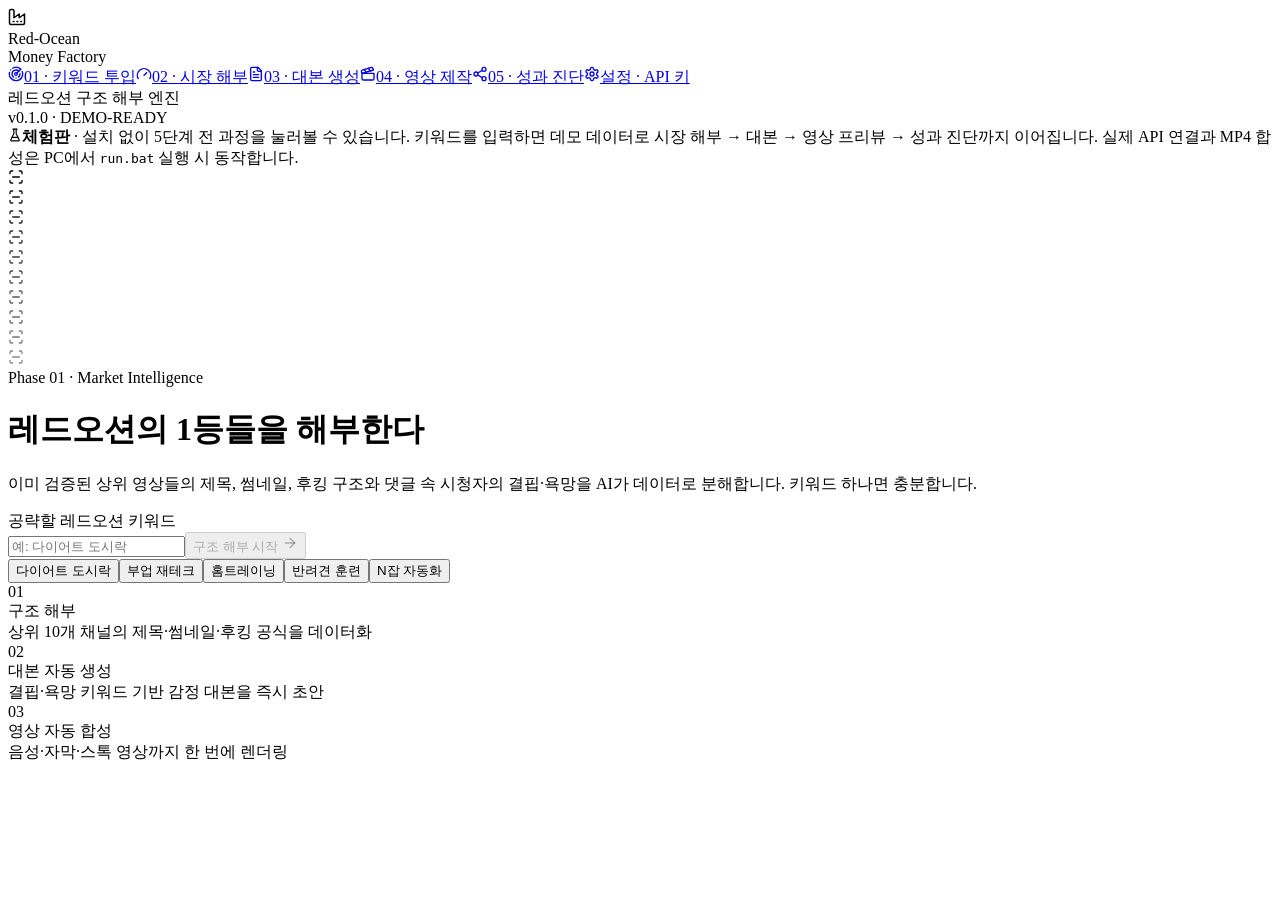
==== index.html @ cc1165c1 "체험판 배포: 백엔드 없이 전 단계 체험 가능한 정적 빌드 (GitHub Pages)" ====
<!DOCTYPE html><html lang="ko"><head><meta charSet="utf-8"/><meta name="viewport" content="width=device-width, initial-scale=1"/><link rel="preload" href="/red-ocean-demo/_next/static/media/36966cca54120369-s.p.woff2" as="font" crossorigin="" type="font/woff2"/><link rel="preload" href="/red-ocean-demo/_next/static/media/bb3ef058b751a6ad-s.p.woff2" as="font" crossorigin="" type="font/woff2"/><link rel="preload" href="/red-ocean-demo/_next/static/media/e4af272ccee01ff0-s.p.woff2" as="font" crossorigin="" type="font/woff2"/><link rel="stylesheet" href="/red-ocean-demo/_next/static/css/822739ebce636572.css" data-precedence="next"/><link rel="preload" as="script" fetchPriority="low" href="/red-ocean-demo/_next/static/chunks/webpack-772e727b4fa811c7.js"/><script src="/red-ocean-demo/_next/static/chunks/fd9d1056-96f110ab7314ffc0.js" async=""></script><script src="/red-ocean-demo/_next/static/chunks/117-06bfaa53e948bb6a.js" async=""></script><script src="/red-ocean-demo/_next/static/chunks/main-app-83daef5cbe635081.js" async=""></script><script src="/red-ocean-demo/_next/static/chunks/829-64581ddefa75a591.js" async=""></script><script src="/red-ocean-demo/_next/static/chunks/app/page-cb9b94da801d2b14.js" async=""></script><script src="/red-ocean-demo/_next/static/chunks/192-40aef8d1e3c91be0.js" async=""></script><script src="/red-ocean-demo/_next/static/chunks/app/layout-f79512a97a930204.js" async=""></script><title>Red-Ocean Money Factory</title><meta name="description" content="레드오션 구조 해부 → AI 숏폼 자동생성 → 멀티플랫폼 배포"/><meta name="next-size-adjust"/><script src="/red-ocean-demo/_next/static/chunks/polyfills-42372ed130431b0a.js" noModule=""></script></head><body class="__variable_2858fb __variable_0617de __variable_e6b967 font-body bg-base-bg text-text-primary antialiased"><div class="flex min-h-screen"><aside class="w-64 shrink-0 border-r border-base-border bg-base-surface flex flex-col h-screen sticky top-0"><div class="px-5 py-6 border-b border-base-border"><div class="flex items-center gap-2"><div class="w-8 h-8 rounded-md bg-money-green/10 flex items-center justify-center border border-money-green/30"><svg xmlns="http://www.w3.org/2000/svg" width="18" height="18" viewBox="0 0 24 24" fill="none" stroke="currentColor" stroke-width="2" stroke-linecap="round" stroke-linejoin="round" class="lucide lucide-factory text-money-green"><path d="M2 20a2 2 0 0 0 2 2h16a2 2 0 0 0 2-2V8l-7 5V8l-7 5V4a2 2 0 0 0-2-2H4a2 2 0 0 0-2 2Z"></path><path d="M17 18h1"></path><path d="M12 18h1"></path><path d="M7 18h1"></path></svg></div><div><div class="font-display font-semibold text-sm leading-tight text-text-primary">Red-Ocean</div><div class="font-display font-semibold text-sm leading-tight text-money-green">Money Factory</div></div></div></div><nav class="flex-1 px-3 py-4 space-y-1"><a class="flex items-center gap-3 px-3 py-2.5 rounded-lg text-sm font-body transition-colors bg-money-green/10 text-money-green border border-money-green/30" href="/red-ocean-demo/"><svg xmlns="http://www.w3.org/2000/svg" width="16" height="16" viewBox="0 0 24 24" fill="none" stroke="currentColor" stroke-width="2" stroke-linecap="round" stroke-linejoin="round" class="lucide lucide-radar"><path d="M19.07 4.93A10 10 0 0 0 6.99 3.34"></path><path d="M4 6h.01"></path><path d="M2.29 9.62A10 10 0 1 0 21.31 8.35"></path><path d="M16.24 7.76A6 6 0 1 0 8.23 16.67"></path><path d="M12 18h.01"></path><path d="M17.99 11.66A6 6 0 0 1 15.77 16.67"></path><circle cx="12" cy="12" r="2"></circle><path d="m13.41 10.59 5.66-5.66"></path></svg>01 · 키워드 투입</a><a class="flex items-center gap-3 px-3 py-2.5 rounded-lg text-sm font-body transition-colors text-text-muted hover:text-text-primary hover:bg-base-surface2 border border-transparent" href="/red-ocean-demo/analysis/"><svg xmlns="http://www.w3.org/2000/svg" width="16" height="16" viewBox="0 0 24 24" fill="none" stroke="currentColor" stroke-width="2" stroke-linecap="round" stroke-linejoin="round" class="lucide lucide-gauge"><path d="m12 14 4-4"></path><path d="M3.34 19a10 10 0 1 1 17.32 0"></path></svg>02 · 시장 해부</a><a class="flex items-center gap-3 px-3 py-2.5 rounded-lg text-sm font-body transition-colors text-text-muted hover:text-text-primary hover:bg-base-surface2 border border-transparent" href="/red-ocean-demo/draft/"><svg xmlns="http://www.w3.org/2000/svg" width="16" height="16" viewBox="0 0 24 24" fill="none" stroke="currentColor" stroke-width="2" stroke-linecap="round" stroke-linejoin="round" class="lucide lucide-file-text"><path d="M15 2H6a2 2 0 0 0-2 2v16a2 2 0 0 0 2 2h12a2 2 0 0 0 2-2V7Z"></path><path d="M14 2v4a2 2 0 0 0 2 2h4"></path><path d="M10 9H8"></path><path d="M16 13H8"></path><path d="M16 17H8"></path></svg>03 · 대본 생성</a><a class="flex items-center gap-3 px-3 py-2.5 rounded-lg text-sm font-body transition-colors text-text-muted hover:text-text-primary hover:bg-base-surface2 border border-transparent" href="/red-ocean-demo/production/"><svg xmlns="http://www.w3.org/2000/svg" width="16" height="16" viewBox="0 0 24 24" fill="none" stroke="currentColor" stroke-width="2" stroke-linecap="round" stroke-linejoin="round" class="lucide lucide-clapperboard"><path d="M20.2 6 3 11l-.9-2.4c-.3-1.1.3-2.2 1.3-2.5l13.5-4c1.1-.3 2.2.3 2.5 1.3Z"></path><path d="m6.2 5.3 3.1 3.9"></path><path d="m12.4 3.4 3.1 4"></path><path d="M3 11h18v8a2 2 0 0 1-2 2H5a2 2 0 0 1-2-2Z"></path></svg>04 · 영상 제작</a><a class="flex items-center gap-3 px-3 py-2.5 rounded-lg text-sm font-body transition-colors text-text-muted hover:text-text-primary hover:bg-base-surface2 border border-transparent" href="/red-ocean-demo/dashboard/"><svg xmlns="http://www.w3.org/2000/svg" width="16" height="16" viewBox="0 0 24 24" fill="none" stroke="currentColor" stroke-width="2" stroke-linecap="round" stroke-linejoin="round" class="lucide lucide-share2"><circle cx="18" cy="5" r="3"></circle><circle cx="6" cy="12" r="3"></circle><circle cx="18" cy="19" r="3"></circle><line x1="8.59" x2="15.42" y1="13.51" y2="17.49"></line><line x1="15.41" x2="8.59" y1="6.51" y2="10.49"></line></svg>05 · 성과 진단</a><a class="flex items-center gap-3 px-3 py-2.5 rounded-lg text-sm font-body transition-colors text-text-muted hover:text-text-primary hover:bg-base-surface2 border border-transparent" href="/red-ocean-demo/settings/"><svg xmlns="http://www.w3.org/2000/svg" width="16" height="16" viewBox="0 0 24 24" fill="none" stroke="currentColor" stroke-width="2" stroke-linecap="round" stroke-linejoin="round" class="lucide lucide-settings"><path d="M12.22 2h-.44a2 2 0 0 0-2 2v.18a2 2 0 0 1-1 1.73l-.43.25a2 2 0 0 1-2 0l-.15-.08a2 2 0 0 0-2.73.73l-.22.38a2 2 0 0 0 .73 2.73l.15.1a2 2 0 0 1 1 1.72v.51a2 2 0 0 1-1 1.74l-.15.09a2 2 0 0 0-.73 2.73l.22.38a2 2 0 0 0 2.73.73l.15-.08a2 2 0 0 1 2 0l.43.25a2 2 0 0 1 1 1.73V20a2 2 0 0 0 2 2h.44a2 2 0 0 0 2-2v-.18a2 2 0 0 1 1-1.73l.43-.25a2 2 0 0 1 2 0l.15.08a2 2 0 0 0 2.73-.73l.22-.39a2 2 0 0 0-.73-2.73l-.15-.08a2 2 0 0 1-1-1.74v-.5a2 2 0 0 1 1-1.74l.15-.09a2 2 0 0 0 .73-2.73l-.22-.38a2 2 0 0 0-2.73-.73l-.15.08a2 2 0 0 1-2 0l-.43-.25a2 2 0 0 1-1-1.73V4a2 2 0 0 0-2-2z"></path><circle cx="12" cy="12" r="3"></circle></svg>설정 · API 키</a></nav><div class="px-5 py-4 border-t border-base-border"><div class="text-[11px] font-mono text-text-faint leading-relaxed">레드오션 구조 해부 엔진<br/>v0.1.0 · DEMO-READY</div></div></aside><main class="flex-1 px-6 py-8 md:px-10 md:py-10 max-w-6xl"><div class="max-w-3xl"><div class="mb-6 flex items-start gap-2 rounded-lg border border-money-gold/30 bg-money-gold/5 px-4 py-3 text-xs leading-relaxed text-text-muted"><svg xmlns="http://www.w3.org/2000/svg" width="14" height="14" viewBox="0 0 24 24" fill="none" stroke="currentColor" stroke-width="2" stroke-linecap="round" stroke-linejoin="round" class="lucide lucide-flask-conical mt-0.5 shrink-0 text-money-gold"><path d="M10 2v7.527a2 2 0 0 1-.211.896L4.72 20.55a1 1 0 0 0 .9 1.45h12.76a1 1 0 0 0 .9-1.45l-5.069-10.127A2 2 0 0 1 14 9.527V2"></path><path d="M8.5 2h7"></path><path d="M7 16h10"></path></svg><span><b class="text-money-gold">체험판</b> · 설치 없이 5단계 전 과정을 눌러볼 수 있습니다. 키워드를 입력하면 데모 데이터로 시장 해부 → 대본 → 영상 프리뷰 → 성과 진단까지 이어집니다. 실제 API 연결과 MP4 합성은 PC에서 <code class="font-mono text-money-green">run.bat</code> 실행 시 동작합니다.</span></div><div class="relative overflow-hidden rounded-2xl border border-base-border bg-base-surface mb-10"><div class="absolute inset-0 scan-overlay pointer-events-none"></div><div class="relative grid grid-cols-5 gap-px bg-base-border"><div class="aspect-[9/16] bg-base-surface2 flex items-center justify-center" style="opacity:1"><svg xmlns="http://www.w3.org/2000/svg" width="16" height="16" viewBox="0 0 24 24" fill="none" stroke="currentColor" stroke-width="2" stroke-linecap="round" stroke-linejoin="round" class="lucide lucide-scan-line text-money-green/40"><path d="M3 7V5a2 2 0 0 1 2-2h2"></path><path d="M17 3h2a2 2 0 0 1 2 2v2"></path><path d="M21 17v2a2 2 0 0 1-2 2h-2"></path><path d="M7 21H5a2 2 0 0 1-2-2v-2"></path><path d="M7 12h10"></path></svg></div><div class="aspect-[9/16] bg-base-surface2 flex items-center justify-center" style="opacity:0.94"><svg xmlns="http://www.w3.org/2000/svg" width="16" height="16" viewBox="0 0 24 24" fill="none" stroke="currentColor" stroke-width="2" stroke-linecap="round" stroke-linejoin="round" class="lucide lucide-scan-line text-money-green/40"><path d="M3 7V5a2 2 0 0 1 2-2h2"></path><path d="M17 3h2a2 2 0 0 1 2 2v2"></path><path d="M21 17v2a2 2 0 0 1-2 2h-2"></path><path d="M7 21H5a2 2 0 0 1-2-2v-2"></path><path d="M7 12h10"></path></svg></div><div class="aspect-[9/16] bg-base-surface2 flex items-center justify-center" style="opacity:0.88"><svg xmlns="http://www.w3.org/2000/svg" width="16" height="16" viewBox="0 0 24 24" fill="none" stroke="currentColor" stroke-width="2" stroke-linecap="round" stroke-linejoin="round" class="lucide lucide-scan-line text-money-green/40"><path d="M3 7V5a2 2 0 0 1 2-2h2"></path><path d="M17 3h2a2 2 0 0 1 2 2v2"></path><path d="M21 17v2a2 2 0 0 1-2 2h-2"></path><path d="M7 21H5a2 2 0 0 1-2-2v-2"></path><path d="M7 12h10"></path></svg></div><div class="aspect-[9/16] bg-base-surface2 flex items-center justify-center" style="opacity:0.8200000000000001"><svg xmlns="http://www.w3.org/2000/svg" width="16" height="16" viewBox="0 0 24 24" fill="none" stroke="currentColor" stroke-width="2" stroke-linecap="round" stroke-linejoin="round" class="lucide lucide-scan-line text-money-green/40"><path d="M3 7V5a2 2 0 0 1 2-2h2"></path><path d="M17 3h2a2 2 0 0 1 2 2v2"></path><path d="M21 17v2a2 2 0 0 1-2 2h-2"></path><path d="M7 21H5a2 2 0 0 1-2-2v-2"></path><path d="M7 12h10"></path></svg></div><div class="aspect-[9/16] bg-base-surface2 flex items-center justify-center" style="opacity:0.76"><svg xmlns="http://www.w3.org/2000/svg" width="16" height="16" viewBox="0 0 24 24" fill="none" stroke="currentColor" stroke-width="2" stroke-linecap="round" stroke-linejoin="round" class="lucide lucide-scan-line text-money-green/40"><path d="M3 7V5a2 2 0 0 1 2-2h2"></path><path d="M17 3h2a2 2 0 0 1 2 2v2"></path><path d="M21 17v2a2 2 0 0 1-2 2h-2"></path><path d="M7 21H5a2 2 0 0 1-2-2v-2"></path><path d="M7 12h10"></path></svg></div><div class="aspect-[9/16] bg-base-surface2 flex items-center justify-center" style="opacity:0.7"><svg xmlns="http://www.w3.org/2000/svg" width="16" height="16" viewBox="0 0 24 24" fill="none" stroke="currentColor" stroke-width="2" stroke-linecap="round" stroke-linejoin="round" class="lucide lucide-scan-line text-money-green/40"><path d="M3 7V5a2 2 0 0 1 2-2h2"></path><path d="M17 3h2a2 2 0 0 1 2 2v2"></path><path d="M21 17v2a2 2 0 0 1-2 2h-2"></path><path d="M7 21H5a2 2 0 0 1-2-2v-2"></path><path d="M7 12h10"></path></svg></div><div class="aspect-[9/16] bg-base-surface2 flex items-center justify-center" style="opacity:0.64"><svg xmlns="http://www.w3.org/2000/svg" width="16" height="16" viewBox="0 0 24 24" fill="none" stroke="currentColor" stroke-width="2" stroke-linecap="round" stroke-linejoin="round" class="lucide lucide-scan-line text-money-green/40"><path d="M3 7V5a2 2 0 0 1 2-2h2"></path><path d="M17 3h2a2 2 0 0 1 2 2v2"></path><path d="M21 17v2a2 2 0 0 1-2 2h-2"></path><path d="M7 21H5a2 2 0 0 1-2-2v-2"></path><path d="M7 12h10"></path></svg></div><div class="aspect-[9/16] bg-base-surface2 flex items-center justify-center" style="opacity:0.5800000000000001"><svg xmlns="http://www.w3.org/2000/svg" width="16" height="16" viewBox="0 0 24 24" fill="none" stroke="currentColor" stroke-width="2" stroke-linecap="round" stroke-linejoin="round" class="lucide lucide-scan-line text-money-green/40"><path d="M3 7V5a2 2 0 0 1 2-2h2"></path><path d="M17 3h2a2 2 0 0 1 2 2v2"></path><path d="M21 17v2a2 2 0 0 1-2 2h-2"></path><path d="M7 21H5a2 2 0 0 1-2-2v-2"></path><path d="M7 12h10"></path></svg></div><div class="aspect-[9/16] bg-base-surface2 flex items-center justify-center" style="opacity:0.52"><svg xmlns="http://www.w3.org/2000/svg" width="16" height="16" viewBox="0 0 24 24" fill="none" stroke="currentColor" stroke-width="2" stroke-linecap="round" stroke-linejoin="round" class="lucide lucide-scan-line text-money-green/40"><path d="M3 7V5a2 2 0 0 1 2-2h2"></path><path d="M17 3h2a2 2 0 0 1 2 2v2"></path><path d="M21 17v2a2 2 0 0 1-2 2h-2"></path><path d="M7 21H5a2 2 0 0 1-2-2v-2"></path><path d="M7 12h10"></path></svg></div><div class="aspect-[9/16] bg-base-surface2 flex items-center justify-center" style="opacity:0.45999999999999996"><svg xmlns="http://www.w3.org/2000/svg" width="16" height="16" viewBox="0 0 24 24" fill="none" stroke="currentColor" stroke-width="2" stroke-linecap="round" stroke-linejoin="round" class="lucide lucide-scan-line text-money-green/40"><path d="M3 7V5a2 2 0 0 1 2-2h2"></path><path d="M17 3h2a2 2 0 0 1 2 2v2"></path><path d="M21 17v2a2 2 0 0 1-2 2h-2"></path><path d="M7 21H5a2 2 0 0 1-2-2v-2"></path><path d="M7 12h10"></path></svg></div></div><div class="relative px-6 py-5 border-t border-base-border"><div class="text-[11px] font-mono uppercase tracking-widest text-money-green/80">Phase 01 · Market Intelligence</div><h1 class="font-display text-2xl md:text-3xl font-semibold mt-1">레드오션의 1등들을 해부한다</h1><p class="mt-2 text-sm text-text-muted max-w-xl">이미 검증된 상위 영상들의 제목, 썸네일, 후킹 구조와 댓글 속 시청자의 결핍·욕망을 AI가 데이터로 분해합니다. 키워드 하나면 충분합니다.</p></div></div><form class="space-y-4"><label class="block text-sm font-medium text-text-primary">공략할 레드오션 키워드</label><div class="flex gap-3"><input placeholder="예: 다이어트 도시락" class="flex-1 rounded-lg border border-base-border bg-base-surface2 px-4 py-3 text-sm text-text-primary placeholder:text-text-faint outline-none focus:border-money-green/50 focus:ring-2 focus:ring-money-green/20" value=""/><button type="submit" disabled="" class="inline-flex items-center justify-center gap-2 rounded-lg bg-money-green px-5 py-2.5 text-sm font-semibold text-base-bg transition hover:shadow-glow disabled:cursor-not-allowed disabled:opacity-40">구조 해부 시작 <svg xmlns="http://www.w3.org/2000/svg" width="16" height="16" viewBox="0 0 24 24" fill="none" stroke="currentColor" stroke-width="2" stroke-linecap="round" stroke-linejoin="round" class="lucide lucide-arrow-right"><path d="M5 12h14"></path><path d="m12 5 7 7-7 7"></path></svg></button></div><div class="flex flex-wrap gap-2 pt-1"><button type="button" class="rounded-full border border-base-border bg-base-surface2 px-3 py-1.5 text-xs text-text-muted hover:text-money-green hover:border-money-green/40 transition">다이어트 도시락</button><button type="button" class="rounded-full border border-base-border bg-base-surface2 px-3 py-1.5 text-xs text-text-muted hover:text-money-green hover:border-money-green/40 transition">부업 재테크</button><button type="button" class="rounded-full border border-base-border bg-base-surface2 px-3 py-1.5 text-xs text-text-muted hover:text-money-green hover:border-money-green/40 transition">홈트레이닝</button><button type="button" class="rounded-full border border-base-border bg-base-surface2 px-3 py-1.5 text-xs text-text-muted hover:text-money-green hover:border-money-green/40 transition">반려견 훈련</button><button type="button" class="rounded-full border border-base-border bg-base-surface2 px-3 py-1.5 text-xs text-text-muted hover:text-money-green hover:border-money-green/40 transition">N잡 자동화</button></div></form><div class="mt-10 grid grid-cols-1 sm:grid-cols-3 gap-4 text-sm"><div class="rounded-xl border border-base-border bg-base-surface p-4"><div class="font-mono text-money-green text-xs mb-1">01</div><div class="font-display font-semibold text-text-primary">구조 해부</div><div class="text-text-muted text-xs mt-1 leading-relaxed">상위 10개 채널의 제목·썸네일·후킹 공식을 데이터화</div></div><div class="rounded-xl border border-base-border bg-base-surface p-4"><div class="font-mono text-money-green text-xs mb-1">02</div><div class="font-display font-semibold text-text-primary">대본 자동 생성</div><div class="text-text-muted text-xs mt-1 leading-relaxed">결핍·욕망 키워드 기반 감정 대본을 즉시 초안</div></div><div class="rounded-xl border border-base-border bg-base-surface p-4"><div class="font-mono text-money-green text-xs mb-1">03</div><div class="font-display font-semibold text-text-primary">영상 자동 합성</div><div class="text-text-muted text-xs mt-1 leading-relaxed">음성·자막·스톡 영상까지 한 번에 렌더링</div></div></div></div></main></div><script src="/red-ocean-demo/_next/static/chunks/webpack-772e727b4fa811c7.js" async=""></script><script>(self.__next_f=self.__next_f||[]).push([0]);self.__next_f.push([2,null])</script><script>self.__next_f.push([1,"1:HL[\"/red-ocean-demo/_next/static/media/36966cca54120369-s.p.woff2\",\"font\",{\"crossOrigin\":\"\",\"type\":\"font/woff2\"}]\n2:HL[\"/red-ocean-demo/_next/static/media/bb3ef058b751a6ad-s.p.woff2\",\"font\",{\"crossOrigin\":\"\",\"type\":\"font/woff2\"}]\n3:HL[\"/red-ocean-demo/_next/static/media/e4af272ccee01ff0-s.p.woff2\",\"font\",{\"crossOrigin\":\"\",\"type\":\"font/woff2\"}]\n4:HL[\"/red-ocean-demo/_next/static/css/822739ebce636572.css\",\"style\"]\n"])</script><script>self.__next_f.push([1,"5:I[12846,[],\"\"]\n7:I[19107,[],\"ClientPageRoot\"]\n8:I[55363,[\"829\",\"static/chunks/829-64581ddefa75a591.js\",\"931\",\"static/chunks/app/page-cb9b94da801d2b14.js\"],\"default\",1]\n9:I[19835,[\"192\",\"static/chunks/192-40aef8d1e3c91be0.js\",\"185\",\"static/chunks/app/layout-f79512a97a930204.js\"],\"PipelineProvider\"]\na:I[63119,[\"192\",\"static/chunks/192-40aef8d1e3c91be0.js\",\"185\",\"static/chunks/app/layout-f79512a97a930204.js\"],\"default\"]\nb:I[4707,[],\"\"]\nc:I[36423,[],\"\"]\ne:I[61060,[],\"\"]\nf:[]\n"])</script><script>self.__next_f.push([1,"0:[\"$\",\"$L5\",null,{\"buildId\":\"LW2n1IYeT9VEsubhAH6fk\",\"assetPrefix\":\"/red-ocean-demo\",\"urlParts\":[\"\",\"\"],\"initialTree\":[\"\",{\"children\":[\"__PAGE__\",{}]},\"$undefined\",\"$undefined\",true],\"initialSeedData\":[\"\",{\"children\":[\"__PAGE__\",{},[[\"$L6\",[\"$\",\"$L7\",null,{\"props\":{\"params\":{},\"searchParams\":{}},\"Component\":\"$8\"}],null],null],null]},[[[[\"$\",\"link\",\"0\",{\"rel\":\"stylesheet\",\"href\":\"/red-ocean-demo/_next/static/css/822739ebce636572.css\",\"precedence\":\"next\",\"crossOrigin\":\"$undefined\"}]],[\"$\",\"html\",null,{\"lang\":\"ko\",\"children\":[\"$\",\"body\",null,{\"className\":\"__variable_2858fb __variable_0617de __variable_e6b967 font-body bg-base-bg text-text-primary antialiased\",\"children\":[\"$\",\"$L9\",null,{\"children\":[\"$\",\"div\",null,{\"className\":\"flex min-h-screen\",\"children\":[[\"$\",\"$La\",null,{}],[\"$\",\"main\",null,{\"className\":\"flex-1 px-6 py-8 md:px-10 md:py-10 max-w-6xl\",\"children\":[\"$\",\"$Lb\",null,{\"parallelRouterKey\":\"children\",\"segmentPath\":[\"children\"],\"error\":\"$undefined\",\"errorStyles\":\"$undefined\",\"errorScripts\":\"$undefined\",\"template\":[\"$\",\"$Lc\",null,{}],\"templateStyles\":\"$undefined\",\"templateScripts\":\"$undefined\",\"notFound\":[[\"$\",\"title\",null,{\"children\":\"404: This page could not be found.\"}],[\"$\",\"div\",null,{\"style\":{\"fontFamily\":\"system-ui,\\\"Segoe UI\\\",Roboto,Helvetica,Arial,sans-serif,\\\"Apple Color Emoji\\\",\\\"Segoe UI Emoji\\\"\",\"height\":\"100vh\",\"textAlign\":\"center\",\"display\":\"flex\",\"flexDirection\":\"column\",\"alignItems\":\"center\",\"justifyContent\":\"center\"},\"children\":[\"$\",\"div\",null,{\"children\":[[\"$\",\"style\",null,{\"dangerouslySetInnerHTML\":{\"__html\":\"body{color:#000;background:#fff;margin:0}.next-error-h1{border-right:1px solid rgba(0,0,0,.3)}@media (prefers-color-scheme:dark){body{color:#fff;background:#000}.next-error-h1{border-right:1px solid rgba(255,255,255,.3)}}\"}}],[\"$\",\"h1\",null,{\"className\":\"next-error-h1\",\"style\":{\"display\":\"inline-block\",\"margin\":\"0 20px 0 0\",\"padding\":\"0 23px 0 0\",\"fontSize\":24,\"fontWeight\":500,\"verticalAlign\":\"top\",\"lineHeight\":\"49px\"},\"children\":\"404\"}],[\"$\",\"div\",null,{\"style\":{\"display\":\"inline-block\"},\"children\":[\"$\",\"h2\",null,{\"style\":{\"fontSize\":14,\"fontWeight\":400,\"lineHeight\":\"49px\",\"margin\":0},\"children\":\"This page could not be found.\"}]}]]}]}]],\"notFoundStyles\":[]}]}]]}]}]}]}]],null],null],\"couldBeIntercepted\":false,\"initialHead\":[null,\"$Ld\"],\"globalErrorComponent\":\"$e\",\"missingSlots\":\"$Wf\"}]\n"])</script><script>self.__next_f.push([1,"d:[[\"$\",\"meta\",\"0\",{\"name\":\"viewport\",\"content\":\"width=device-width, initial-scale=1\"}],[\"$\",\"meta\",\"1\",{\"charSet\":\"utf-8\"}],[\"$\",\"title\",\"2\",{\"children\":\"Red-Ocean Money Factory\"}],[\"$\",\"meta\",\"3\",{\"name\":\"description\",\"content\":\"레드오션 구조 해부 → AI 숏폼 자동생성 → 멀티플랫폼 배포\"}],[\"$\",\"meta\",\"4\",{\"name\":\"next-size-adjust\"}]]\n6:null\n"])</script></body></html>
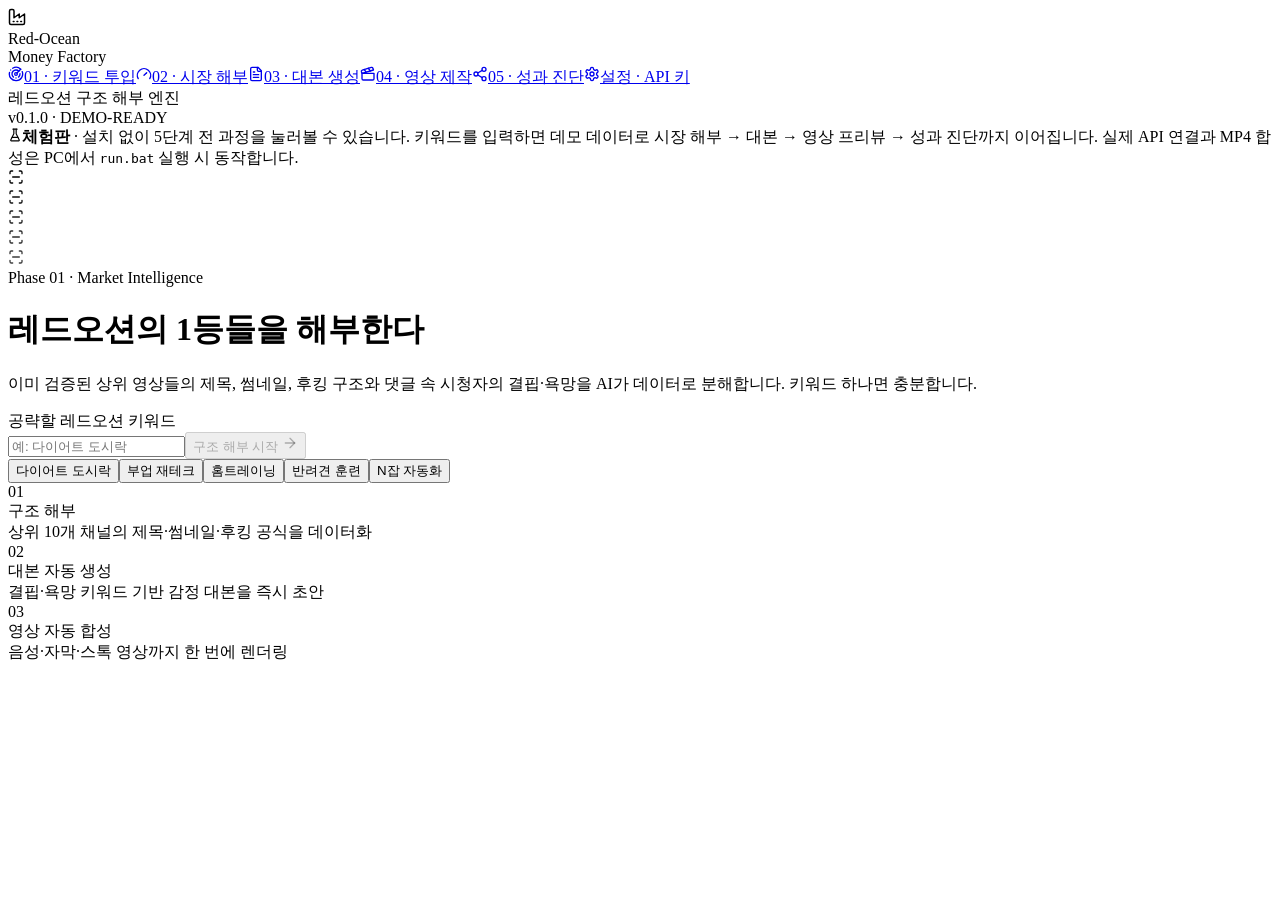
==== commit 86bafda7: "체험판 v1.4: 첫 화면 히어로 그리드 축소 (키워드 입력이 첫 화면에 보이도록)" ====
--- a/index.html
+++ b/index.html
@@ -1 +1 @@
-<!DOCTYPE html><html lang="ko"><head><meta charSet="utf-8"/><meta name="viewport" content="width=device-width, initial-scale=1"/><link rel="preload" href="/red-ocean-demo/_next/static/media/36966cca54120369-s.p.woff2" as="font" crossorigin="" type="font/woff2"/><link rel="preload" href="/red-ocean-demo/_next/static/media/bb3ef058b751a6ad-s.p.woff2" as="font" crossorigin="" type="font/woff2"/><link rel="preload" href="/red-ocean-demo/_next/static/media/e4af272ccee01ff0-s.p.woff2" as="font" crossorigin="" type="font/woff2"/><link rel="stylesheet" href="/red-ocean-demo/_next/static/css/822739ebce636572.css" data-precedence="next"/><link rel="preload" as="script" fetchPriority="low" href="/red-ocean-demo/_next/static/chunks/webpack-772e727b4fa811c7.js"/><script src="/red-ocean-demo/_next/static/chunks/fd9d1056-96f110ab7314ffc0.js" async=""></script><script src="/red-ocean-demo/_next/static/chunks/117-06bfaa53e948bb6a.js" async=""></script><script src="/red-ocean-demo/_next/static/chunks/main-app-83daef5cbe635081.js" async=""></script><script src="/red-ocean-demo/_next/static/chunks/829-64581ddefa75a591.js" async=""></script><script src="/red-ocean-demo/_next/static/chunks/app/page-cb9b94da801d2b14.js" async=""></script><script src="/red-ocean-demo/_next/static/chunks/192-40aef8d1e3c91be0.js" async=""></script><script src="/red-ocean-demo/_next/static/chunks/app/layout-f79512a97a930204.js" async=""></script><title>Red-Ocean Money Factory</title><meta name="description" content="레드오션 구조 해부 → AI 숏폼 자동생성 → 멀티플랫폼 배포"/><meta name="next-size-adjust"/><script src="/red-ocean-demo/_next/static/chunks/polyfills-42372ed130431b0a.js" noModule=""></script></head><body class="__variable_2858fb __variable_0617de __variable_e6b967 font-body bg-base-bg text-text-primary antialiased"><div class="flex min-h-screen"><aside class="w-64 shrink-0 border-r border-base-border bg-base-surface flex flex-col h-screen sticky top-0"><div class="px-5 py-6 border-b border-base-border"><div class="flex items-center gap-2"><div class="w-8 h-8 rounded-md bg-money-green/10 flex items-center justify-center border border-money-green/30"><svg xmlns="http://www.w3.org/2000/svg" width="18" height="18" viewBox="0 0 24 24" fill="none" stroke="currentColor" stroke-width="2" stroke-linecap="round" stroke-linejoin="round" class="lucide lucide-factory text-money-green"><path d="M2 20a2 2 0 0 0 2 2h16a2 2 0 0 0 2-2V8l-7 5V8l-7 5V4a2 2 0 0 0-2-2H4a2 2 0 0 0-2 2Z"></path><path d="M17 18h1"></path><path d="M12 18h1"></path><path d="M7 18h1"></path></svg></div><div><div class="font-display font-semibold text-sm leading-tight text-text-primary">Red-Ocean</div><div class="font-display font-semibold text-sm leading-tight text-money-green">Money Factory</div></div></div></div><nav class="flex-1 px-3 py-4 space-y-1"><a class="flex items-center gap-3 px-3 py-2.5 rounded-lg text-sm font-body transition-colors bg-money-green/10 text-money-green border border-money-green/30" href="/red-ocean-demo/"><svg xmlns="http://www.w3.org/2000/svg" width="16" height="16" viewBox="0 0 24 24" fill="none" stroke="currentColor" stroke-width="2" stroke-linecap="round" stroke-linejoin="round" class="lucide lucide-radar"><path d="M19.07 4.93A10 10 0 0 0 6.99 3.34"></path><path d="M4 6h.01"></path><path d="M2.29 9.62A10 10 0 1 0 21.31 8.35"></path><path d="M16.24 7.76A6 6 0 1 0 8.23 16.67"></path><path d="M12 18h.01"></path><path d="M17.99 11.66A6 6 0 0 1 15.77 16.67"></path><circle cx="12" cy="12" r="2"></circle><path d="m13.41 10.59 5.66-5.66"></path></svg>01 · 키워드 투입</a><a class="flex items-center gap-3 px-3 py-2.5 rounded-lg text-sm font-body transition-colors text-text-muted hover:text-text-primary hover:bg-base-surface2 border border-transparent" href="/red-ocean-demo/analysis/"><svg xmlns="http://www.w3.org/2000/svg" width="16" height="16" viewBox="0 0 24 24" fill="none" stroke="currentColor" stroke-width="2" stroke-linecap="round" stroke-linejoin="round" class="lucide lucide-gauge"><path d="m12 14 4-4"></path><path d="M3.34 19a10 10 0 1 1 17.32 0"></path></svg>02 · 시장 해부</a><a class="flex items-center gap-3 px-3 py-2.5 rounded-lg text-sm font-body transition-colors text-text-muted hover:text-text-primary hover:bg-base-surface2 border border-transparent" href="/red-ocean-demo/draft/"><svg xmlns="http://www.w3.org/2000/svg" width="16" height="16" viewBox="0 0 24 24" fill="none" stroke="currentColor" stroke-width="2" stroke-linecap="round" stroke-linejoin="round" class="lucide lucide-file-text"><path d="M15 2H6a2 2 0 0 0-2 2v16a2 2 0 0 0 2 2h12a2 2 0 0 0 2-2V7Z"></path><path d="M14 2v4a2 2 0 0 0 2 2h4"></path><path d="M10 9H8"></path><path d="M16 13H8"></path><path d="M16 17H8"></path></svg>03 · 대본 생성</a><a class="flex items-center gap-3 px-3 py-2.5 rounded-lg text-sm font-body transition-colors text-text-muted hover:text-text-primary hover:bg-base-surface2 border border-transparent" href="/red-ocean-demo/production/"><svg xmlns="http://www.w3.org/2000/svg" width="16" height="16" viewBox="0 0 24 24" fill="none" stroke="currentColor" stroke-width="2" stroke-linecap="round" stroke-linejoin="round" class="lucide lucide-clapperboard"><path d="M20.2 6 3 11l-.9-2.4c-.3-1.1.3-2.2 1.3-2.5l13.5-4c1.1-.3 2.2.3 2.5 1.3Z"></path><path d="m6.2 5.3 3.1 3.9"></path><path d="m12.4 3.4 3.1 4"></path><path d="M3 11h18v8a2 2 0 0 1-2 2H5a2 2 0 0 1-2-2Z"></path></svg>04 · 영상 제작</a><a class="flex items-center gap-3 px-3 py-2.5 rounded-lg text-sm font-body transition-colors text-text-muted hover:text-text-primary hover:bg-base-surface2 border border-transparent" href="/red-ocean-demo/dashboard/"><svg xmlns="http://www.w3.org/2000/svg" width="16" height="16" viewBox="0 0 24 24" fill="none" stroke="currentColor" stroke-width="2" stroke-linecap="round" stroke-linejoin="round" class="lucide lucide-share2"><circle cx="18" cy="5" r="3"></circle><circle cx="6" cy="12" r="3"></circle><circle cx="18" cy="19" r="3"></circle><line x1="8.59" x2="15.42" y1="13.51" y2="17.49"></line><line x1="15.41" x2="8.59" y1="6.51" y2="10.49"></line></svg>05 · 성과 진단</a><a class="flex items-center gap-3 px-3 py-2.5 rounded-lg text-sm font-body transition-colors text-text-muted hover:text-text-primary hover:bg-base-surface2 border border-transparent" href="/red-ocean-demo/settings/"><svg xmlns="http://www.w3.org/2000/svg" width="16" height="16" viewBox="0 0 24 24" fill="none" stroke="currentColor" stroke-width="2" stroke-linecap="round" stroke-linejoin="round" class="lucide lucide-settings"><path d="M12.22 2h-.44a2 2 0 0 0-2 2v.18a2 2 0 0 1-1 1.73l-.43.25a2 2 0 0 1-2 0l-.15-.08a2 2 0 0 0-2.73.73l-.22.38a2 2 0 0 0 .73 2.73l.15.1a2 2 0 0 1 1 1.72v.51a2 2 0 0 1-1 1.74l-.15.09a2 2 0 0 0-.73 2.73l.22.38a2 2 0 0 0 2.73.73l.15-.08a2 2 0 0 1 2 0l.43.25a2 2 0 0 1 1 1.73V20a2 2 0 0 0 2 2h.44a2 2 0 0 0 2-2v-.18a2 2 0 0 1 1-1.73l.43-.25a2 2 0 0 1 2 0l.15.08a2 2 0 0 0 2.73-.73l.22-.39a2 2 0 0 0-.73-2.73l-.15-.08a2 2 0 0 1-1-1.74v-.5a2 2 0 0 1 1-1.74l.15-.09a2 2 0 0 0 .73-2.73l-.22-.38a2 2 0 0 0-2.73-.73l-.15.08a2 2 0 0 1-2 0l-.43-.25a2 2 0 0 1-1-1.73V4a2 2 0 0 0-2-2z"></path><circle cx="12" cy="12" r="3"></circle></svg>설정 · API 키</a></nav><div class="px-5 py-4 border-t border-base-border"><div class="text-[11px] font-mono text-text-faint leading-relaxed">레드오션 구조 해부 엔진<br/>v0.1.0 · DEMO-READY</div></div></aside><main class="flex-1 px-6 py-8 md:px-10 md:py-10 max-w-6xl"><div class="max-w-3xl"><div class="mb-6 flex items-start gap-2 rounded-lg border border-money-gold/30 bg-money-gold/5 px-4 py-3 text-xs leading-relaxed text-text-muted"><svg xmlns="http://www.w3.org/2000/svg" width="14" height="14" viewBox="0 0 24 24" fill="none" stroke="currentColor" stroke-width="2" stroke-linecap="round" stroke-linejoin="round" class="lucide lucide-flask-conical mt-0.5 shrink-0 text-money-gold"><path d="M10 2v7.527a2 2 0 0 1-.211.896L4.72 20.55a1 1 0 0 0 .9 1.45h12.76a1 1 0 0 0 .9-1.45l-5.069-10.127A2 2 0 0 1 14 9.527V2"></path><path d="M8.5 2h7"></path><path d="M7 16h10"></path></svg><span><b class="text-money-gold">체험판</b> · 설치 없이 5단계 전 과정을 눌러볼 수 있습니다. 키워드를 입력하면 데모 데이터로 시장 해부 → 대본 → 영상 프리뷰 → 성과 진단까지 이어집니다. 실제 API 연결과 MP4 합성은 PC에서 <code class="font-mono text-money-green">run.bat</code> 실행 시 동작합니다.</span></div><div class="relative overflow-hidden rounded-2xl border border-base-border bg-base-surface mb-10"><div class="absolute inset-0 scan-overlay pointer-events-none"></div><div class="relative grid grid-cols-5 gap-px bg-base-border"><div class="aspect-[9/16] bg-base-surface2 flex items-center justify-center" style="opacity:1"><svg xmlns="http://www.w3.org/2000/svg" width="16" height="16" viewBox="0 0 24 24" fill="none" stroke="currentColor" stroke-width="2" stroke-linecap="round" stroke-linejoin="round" class="lucide lucide-scan-line text-money-green/40"><path d="M3 7V5a2 2 0 0 1 2-2h2"></path><path d="M17 3h2a2 2 0 0 1 2 2v2"></path><path d="M21 17v2a2 2 0 0 1-2 2h-2"></path><path d="M7 21H5a2 2 0 0 1-2-2v-2"></path><path d="M7 12h10"></path></svg></div><div class="aspect-[9/16] bg-base-surface2 flex items-center justify-center" style="opacity:0.94"><svg xmlns="http://www.w3.org/2000/svg" width="16" height="16" viewBox="0 0 24 24" fill="none" stroke="currentColor" stroke-width="2" stroke-linecap="round" stroke-linejoin="round" class="lucide lucide-scan-line text-money-green/40"><path d="M3 7V5a2 2 0 0 1 2-2h2"></path><path d="M17 3h2a2 2 0 0 1 2 2v2"></path><path d="M21 17v2a2 2 0 0 1-2 2h-2"></path><path d="M7 21H5a2 2 0 0 1-2-2v-2"></path><path d="M7 12h10"></path></svg></div><div class="aspect-[9/16] bg-base-surface2 flex items-center justify-center" style="opacity:0.88"><svg xmlns="http://www.w3.org/2000/svg" width="16" height="16" viewBox="0 0 24 24" fill="none" stroke="currentColor" stroke-width="2" stroke-linecap="round" stroke-linejoin="round" class="lucide lucide-scan-line text-money-green/40"><path d="M3 7V5a2 2 0 0 1 2-2h2"></path><path d="M17 3h2a2 2 0 0 1 2 2v2"></path><path d="M21 17v2a2 2 0 0 1-2 2h-2"></path><path d="M7 21H5a2 2 0 0 1-2-2v-2"></path><path d="M7 12h10"></path></svg></div><div class="aspect-[9/16] bg-base-surface2 flex items-center justify-center" style="opacity:0.8200000000000001"><svg xmlns="http://www.w3.org/2000/svg" width="16" height="16" viewBox="0 0 24 24" fill="none" stroke="currentColor" stroke-width="2" stroke-linecap="round" stroke-linejoin="round" class="lucide lucide-scan-line text-money-green/40"><path d="M3 7V5a2 2 0 0 1 2-2h2"></path><path d="M17 3h2a2 2 0 0 1 2 2v2"></path><path d="M21 17v2a2 2 0 0 1-2 2h-2"></path><path d="M7 21H5a2 2 0 0 1-2-2v-2"></path><path d="M7 12h10"></path></svg></div><div class="aspect-[9/16] bg-base-surface2 flex items-center justify-center" style="opacity:0.76"><svg xmlns="http://www.w3.org/2000/svg" width="16" height="16" viewBox="0 0 24 24" fill="none" stroke="currentColor" stroke-width="2" stroke-linecap="round" stroke-linejoin="round" class="lucide lucide-scan-line text-money-green/40"><path d="M3 7V5a2 2 0 0 1 2-2h2"></path><path d="M17 3h2a2 2 0 0 1 2 2v2"></path><path d="M21 17v2a2 2 0 0 1-2 2h-2"></path><path d="M7 21H5a2 2 0 0 1-2-2v-2"></path><path d="M7 12h10"></path></svg></div><div class="aspect-[9/16] bg-base-surface2 flex items-center justify-center" style="opacity:0.7"><svg xmlns="http://www.w3.org/2000/svg" width="16" height="16" viewBox="0 0 24 24" fill="none" stroke="currentColor" stroke-width="2" stroke-linecap="round" stroke-linejoin="round" class="lucide lucide-scan-line text-money-green/40"><path d="M3 7V5a2 2 0 0 1 2-2h2"></path><path d="M17 3h2a2 2 0 0 1 2 2v2"></path><path d="M21 17v2a2 2 0 0 1-2 2h-2"></path><path d="M7 21H5a2 2 0 0 1-2-2v-2"></path><path d="M7 12h10"></path></svg></div><div class="aspect-[9/16] bg-base-surface2 flex items-center justify-center" style="opacity:0.64"><svg xmlns="http://www.w3.org/2000/svg" width="16" height="16" viewBox="0 0 24 24" fill="none" stroke="currentColor" stroke-width="2" stroke-linecap="round" stroke-linejoin="round" class="lucide lucide-scan-line text-money-green/40"><path d="M3 7V5a2 2 0 0 1 2-2h2"></path><path d="M17 3h2a2 2 0 0 1 2 2v2"></path><path d="M21 17v2a2 2 0 0 1-2 2h-2"></path><path d="M7 21H5a2 2 0 0 1-2-2v-2"></path><path d="M7 12h10"></path></svg></div><div class="aspect-[9/16] bg-base-surface2 flex items-center justify-center" style="opacity:0.5800000000000001"><svg xmlns="http://www.w3.org/2000/svg" width="16" height="16" viewBox="0 0 24 24" fill="none" stroke="currentColor" stroke-width="2" stroke-linecap="round" stroke-linejoin="round" class="lucide lucide-scan-line text-money-green/40"><path d="M3 7V5a2 2 0 0 1 2-2h2"></path><path d="M17 3h2a2 2 0 0 1 2 2v2"></path><path d="M21 17v2a2 2 0 0 1-2 2h-2"></path><path d="M7 21H5a2 2 0 0 1-2-2v-2"></path><path d="M7 12h10"></path></svg></div><div class="aspect-[9/16] bg-base-surface2 flex items-center justify-center" style="opacity:0.52"><svg xmlns="http://www.w3.org/2000/svg" width="16" height="16" viewBox="0 0 24 24" fill="none" stroke="currentColor" stroke-width="2" stroke-linecap="round" stroke-linejoin="round" class="lucide lucide-scan-line text-money-green/40"><path d="M3 7V5a2 2 0 0 1 2-2h2"></path><path d="M17 3h2a2 2 0 0 1 2 2v2"></path><path d="M21 17v2a2 2 0 0 1-2 2h-2"></path><path d="M7 21H5a2 2 0 0 1-2-2v-2"></path><path d="M7 12h10"></path></svg></div><div class="aspect-[9/16] bg-base-surface2 flex items-center justify-center" style="opacity:0.45999999999999996"><svg xmlns="http://www.w3.org/2000/svg" width="16" height="16" viewBox="0 0 24 24" fill="none" stroke="currentColor" stroke-width="2" stroke-linecap="round" stroke-linejoin="round" class="lucide lucide-scan-line text-money-green/40"><path d="M3 7V5a2 2 0 0 1 2-2h2"></path><path d="M17 3h2a2 2 0 0 1 2 2v2"></path><path d="M21 17v2a2 2 0 0 1-2 2h-2"></path><path d="M7 21H5a2 2 0 0 1-2-2v-2"></path><path d="M7 12h10"></path></svg></div></div><div class="relative px-6 py-5 border-t border-base-border"><div class="text-[11px] font-mono uppercase tracking-widest text-money-green/80">Phase 01 · Market Intelligence</div><h1 class="font-display text-2xl md:text-3xl font-semibold mt-1">레드오션의 1등들을 해부한다</h1><p class="mt-2 text-sm text-text-muted max-w-xl">이미 검증된 상위 영상들의 제목, 썸네일, 후킹 구조와 댓글 속 시청자의 결핍·욕망을 AI가 데이터로 분해합니다. 키워드 하나면 충분합니다.</p></div></div><form class="space-y-4"><label class="block text-sm font-medium text-text-primary">공략할 레드오션 키워드</label><div class="flex gap-3"><input placeholder="예: 다이어트 도시락" class="flex-1 rounded-lg border border-base-border bg-base-surface2 px-4 py-3 text-sm text-text-primary placeholder:text-text-faint outline-none focus:border-money-green/50 focus:ring-2 focus:ring-money-green/20" value=""/><button type="submit" disabled="" class="inline-flex items-center justify-center gap-2 rounded-lg bg-money-green px-5 py-2.5 text-sm font-semibold text-base-bg transition hover:shadow-glow disabled:cursor-not-allowed disabled:opacity-40">구조 해부 시작 <svg xmlns="http://www.w3.org/2000/svg" width="16" height="16" viewBox="0 0 24 24" fill="none" stroke="currentColor" stroke-width="2" stroke-linecap="round" stroke-linejoin="round" class="lucide lucide-arrow-right"><path d="M5 12h14"></path><path d="m12 5 7 7-7 7"></path></svg></button></div><div class="flex flex-wrap gap-2 pt-1"><button type="button" class="rounded-full border border-base-border bg-base-surface2 px-3 py-1.5 text-xs text-text-muted hover:text-money-green hover:border-money-green/40 transition">다이어트 도시락</button><button type="button" class="rounded-full border border-base-border bg-base-surface2 px-3 py-1.5 text-xs text-text-muted hover:text-money-green hover:border-money-green/40 transition">부업 재테크</button><button type="button" class="rounded-full border border-base-border bg-base-surface2 px-3 py-1.5 text-xs text-text-muted hover:text-money-green hover:border-money-green/40 transition">홈트레이닝</button><button type="button" class="rounded-full border border-base-border bg-base-surface2 px-3 py-1.5 text-xs text-text-muted hover:text-money-green hover:border-money-green/40 transition">반려견 훈련</button><button type="button" class="rounded-full border border-base-border bg-base-surface2 px-3 py-1.5 text-xs text-text-muted hover:text-money-green hover:border-money-green/40 transition">N잡 자동화</button></div></form><div class="mt-10 grid grid-cols-1 sm:grid-cols-3 gap-4 text-sm"><div class="rounded-xl border border-base-border bg-base-surface p-4"><div class="font-mono text-money-green text-xs mb-1">01</div><div class="font-display font-semibold text-text-primary">구조 해부</div><div class="text-text-muted text-xs mt-1 leading-relaxed">상위 10개 채널의 제목·썸네일·후킹 공식을 데이터화</div></div><div class="rounded-xl border border-base-border bg-base-surface p-4"><div class="font-mono text-money-green text-xs mb-1">02</div><div class="font-display font-semibold text-text-primary">대본 자동 생성</div><div class="text-text-muted text-xs mt-1 leading-relaxed">결핍·욕망 키워드 기반 감정 대본을 즉시 초안</div></div><div class="rounded-xl border border-base-border bg-base-surface p-4"><div class="font-mono text-money-green text-xs mb-1">03</div><div class="font-display font-semibold text-text-primary">영상 자동 합성</div><div class="text-text-muted text-xs mt-1 leading-relaxed">음성·자막·스톡 영상까지 한 번에 렌더링</div></div></div></div></main></div><script src="/red-ocean-demo/_next/static/chunks/webpack-772e727b4fa811c7.js" async=""></script><script>(self.__next_f=self.__next_f||[]).push([0]);self.__next_f.push([2,null])</script><script>self.__next_f.push([1,"1:HL[\"/red-ocean-demo/_next/static/media/36966cca54120369-s.p.woff2\",\"font\",{\"crossOrigin\":\"\",\"type\":\"font/woff2\"}]\n2:HL[\"/red-ocean-demo/_next/static/media/bb3ef058b751a6ad-s.p.woff2\",\"font\",{\"crossOrigin\":\"\",\"type\":\"font/woff2\"}]\n3:HL[\"/red-ocean-demo/_next/static/media/e4af272ccee01ff0-s.p.woff2\",\"font\",{\"crossOrigin\":\"\",\"type\":\"font/woff2\"}]\n4:HL[\"/red-ocean-demo/_next/static/css/822739ebce636572.css\",\"style\"]\n"])</script><script>self.__next_f.push([1,"5:I[12846,[],\"\"]\n7:I[19107,[],\"ClientPageRoot\"]\n8:I[55363,[\"829\",\"static/chunks/829-64581ddefa75a591.js\",\"931\",\"static/chunks/app/page-cb9b94da801d2b14.js\"],\"default\",1]\n9:I[19835,[\"192\",\"static/chunks/192-40aef8d1e3c91be0.js\",\"185\",\"static/chunks/app/layout-f79512a97a930204.js\"],\"PipelineProvider\"]\na:I[63119,[\"192\",\"static/chunks/192-40aef8d1e3c91be0.js\",\"185\",\"static/chunks/app/layout-f79512a97a930204.js\"],\"default\"]\nb:I[4707,[],\"\"]\nc:I[36423,[],\"\"]\ne:I[61060,[],\"\"]\nf:[]\n"])</script><script>self.__next_f.push([1,"0:[\"$\",\"$L5\",null,{\"buildId\":\"LW2n1IYeT9VEsubhAH6fk\",\"assetPrefix\":\"/red-ocean-demo\",\"urlParts\":[\"\",\"\"],\"initialTree\":[\"\",{\"children\":[\"__PAGE__\",{}]},\"$undefined\",\"$undefined\",true],\"initialSeedData\":[\"\",{\"children\":[\"__PAGE__\",{},[[\"$L6\",[\"$\",\"$L7\",null,{\"props\":{\"params\":{},\"searchParams\":{}},\"Component\":\"$8\"}],null],null],null]},[[[[\"$\",\"link\",\"0\",{\"rel\":\"stylesheet\",\"href\":\"/red-ocean-demo/_next/static/css/822739ebce636572.css\",\"precedence\":\"next\",\"crossOrigin\":\"$undefined\"}]],[\"$\",\"html\",null,{\"lang\":\"ko\",\"children\":[\"$\",\"body\",null,{\"className\":\"__variable_2858fb __variable_0617de __variable_e6b967 font-body bg-base-bg text-text-primary antialiased\",\"children\":[\"$\",\"$L9\",null,{\"children\":[\"$\",\"div\",null,{\"className\":\"flex min-h-screen\",\"children\":[[\"$\",\"$La\",null,{}],[\"$\",\"main\",null,{\"className\":\"flex-1 px-6 py-8 md:px-10 md:py-10 max-w-6xl\",\"children\":[\"$\",\"$Lb\",null,{\"parallelRouterKey\":\"children\",\"segmentPath\":[\"children\"],\"error\":\"$undefined\",\"errorStyles\":\"$undefined\",\"errorScripts\":\"$undefined\",\"template\":[\"$\",\"$Lc\",null,{}],\"templateStyles\":\"$undefined\",\"templateScripts\":\"$undefined\",\"notFound\":[[\"$\",\"title\",null,{\"children\":\"404: This page could not be found.\"}],[\"$\",\"div\",null,{\"style\":{\"fontFamily\":\"system-ui,\\\"Segoe UI\\\",Roboto,Helvetica,Arial,sans-serif,\\\"Apple Color Emoji\\\",\\\"Segoe UI Emoji\\\"\",\"height\":\"100vh\",\"textAlign\":\"center\",\"display\":\"flex\",\"flexDirection\":\"column\",\"alignItems\":\"center\",\"justifyContent\":\"center\"},\"children\":[\"$\",\"div\",null,{\"children\":[[\"$\",\"style\",null,{\"dangerouslySetInnerHTML\":{\"__html\":\"body{color:#000;background:#fff;margin:0}.next-error-h1{border-right:1px solid rgba(0,0,0,.3)}@media (prefers-color-scheme:dark){body{color:#fff;background:#000}.next-error-h1{border-right:1px solid rgba(255,255,255,.3)}}\"}}],[\"$\",\"h1\",null,{\"className\":\"next-error-h1\",\"style\":{\"display\":\"inline-block\",\"margin\":\"0 20px 0 0\",\"padding\":\"0 23px 0 0\",\"fontSize\":24,\"fontWeight\":500,\"verticalAlign\":\"top\",\"lineHeight\":\"49px\"},\"children\":\"404\"}],[\"$\",\"div\",null,{\"style\":{\"display\":\"inline-block\"},\"children\":[\"$\",\"h2\",null,{\"style\":{\"fontSize\":14,\"fontWeight\":400,\"lineHeight\":\"49px\",\"margin\":0},\"children\":\"This page could not be found.\"}]}]]}]}]],\"notFoundStyles\":[]}]}]]}]}]}]}]],null],null],\"couldBeIntercepted\":false,\"initialHead\":[null,\"$Ld\"],\"globalErrorComponent\":\"$e\",\"missingSlots\":\"$Wf\"}]\n"])</script><script>self.__next_f.push([1,"d:[[\"$\",\"meta\",\"0\",{\"name\":\"viewport\",\"content\":\"width=device-width, initial-scale=1\"}],[\"$\",\"meta\",\"1\",{\"charSet\":\"utf-8\"}],[\"$\",\"title\",\"2\",{\"children\":\"Red-Ocean Money Factory\"}],[\"$\",\"meta\",\"3\",{\"name\":\"description\",\"content\":\"레드오션 구조 해부 → AI 숏폼 자동생성 → 멀티플랫폼 배포\"}],[\"$\",\"meta\",\"4\",{\"name\":\"next-size-adjust\"}]]\n6:null\n"])</script></body></html>+<!DOCTYPE html><html lang="ko"><head><meta charSet="utf-8"/><meta name="viewport" content="width=device-width, initial-scale=1"/><link rel="preload" href="/red-ocean-demo/_next/static/media/36966cca54120369-s.p.woff2" as="font" crossorigin="" type="font/woff2"/><link rel="preload" href="/red-ocean-demo/_next/static/media/bb3ef058b751a6ad-s.p.woff2" as="font" crossorigin="" type="font/woff2"/><link rel="preload" href="/red-ocean-demo/_next/static/media/e4af272ccee01ff0-s.p.woff2" as="font" crossorigin="" type="font/woff2"/><link rel="stylesheet" href="/red-ocean-demo/_next/static/css/a28616cb8c711ebb.css" data-precedence="next"/><link rel="preload" as="script" fetchPriority="low" href="/red-ocean-demo/_next/static/chunks/webpack-772e727b4fa811c7.js"/><script src="/red-ocean-demo/_next/static/chunks/fd9d1056-96f110ab7314ffc0.js" async=""></script><script src="/red-ocean-demo/_next/static/chunks/117-06bfaa53e948bb6a.js" async=""></script><script src="/red-ocean-demo/_next/static/chunks/main-app-83daef5cbe635081.js" async=""></script><script src="/red-ocean-demo/_next/static/chunks/829-a9a138257c275bfa.js" async=""></script><script src="/red-ocean-demo/_next/static/chunks/app/page-bb40a8142f4ebc59.js" async=""></script><script src="/red-ocean-demo/_next/static/chunks/192-40aef8d1e3c91be0.js" async=""></script><script src="/red-ocean-demo/_next/static/chunks/app/layout-bc5f48bfb9cb08f4.js" async=""></script><title>Red-Ocean Money Factory</title><meta name="description" content="레드오션 구조 해부 → AI 숏폼 자동생성 → 멀티플랫폼 배포"/><meta name="next-size-adjust"/><script src="/red-ocean-demo/_next/static/chunks/polyfills-42372ed130431b0a.js" noModule=""></script></head><body class="__variable_2858fb __variable_0617de __variable_e6b967 font-body bg-base-bg text-text-primary antialiased"><div class="flex min-h-screen"><aside class="w-64 shrink-0 border-r border-base-border bg-base-surface flex flex-col h-screen sticky top-0"><div class="px-5 py-6 border-b border-base-border"><div class="flex items-center gap-2"><div class="w-8 h-8 rounded-md bg-money-green/10 flex items-center justify-center border border-money-green/30"><svg xmlns="http://www.w3.org/2000/svg" width="18" height="18" viewBox="0 0 24 24" fill="none" stroke="currentColor" stroke-width="2" stroke-linecap="round" stroke-linejoin="round" class="lucide lucide-factory text-money-green"><path d="M2 20a2 2 0 0 0 2 2h16a2 2 0 0 0 2-2V8l-7 5V8l-7 5V4a2 2 0 0 0-2-2H4a2 2 0 0 0-2 2Z"></path><path d="M17 18h1"></path><path d="M12 18h1"></path><path d="M7 18h1"></path></svg></div><div><div class="font-display font-semibold text-sm leading-tight text-text-primary">Red-Ocean</div><div class="font-display font-semibold text-sm leading-tight text-money-green">Money Factory</div></div></div></div><nav class="flex-1 px-3 py-4 space-y-1"><a class="flex items-center gap-3 px-3 py-2.5 rounded-lg text-sm font-body transition-colors bg-money-green/10 text-money-green border border-money-green/30" href="/red-ocean-demo/"><svg xmlns="http://www.w3.org/2000/svg" width="16" height="16" viewBox="0 0 24 24" fill="none" stroke="currentColor" stroke-width="2" stroke-linecap="round" stroke-linejoin="round" class="lucide lucide-radar"><path d="M19.07 4.93A10 10 0 0 0 6.99 3.34"></path><path d="M4 6h.01"></path><path d="M2.29 9.62A10 10 0 1 0 21.31 8.35"></path><path d="M16.24 7.76A6 6 0 1 0 8.23 16.67"></path><path d="M12 18h.01"></path><path d="M17.99 11.66A6 6 0 0 1 15.77 16.67"></path><circle cx="12" cy="12" r="2"></circle><path d="m13.41 10.59 5.66-5.66"></path></svg>01 · 키워드 투입</a><a class="flex items-center gap-3 px-3 py-2.5 rounded-lg text-sm font-body transition-colors text-text-muted hover:text-text-primary hover:bg-base-surface2 border border-transparent" href="/red-ocean-demo/analysis/"><svg xmlns="http://www.w3.org/2000/svg" width="16" height="16" viewBox="0 0 24 24" fill="none" stroke="currentColor" stroke-width="2" stroke-linecap="round" stroke-linejoin="round" class="lucide lucide-gauge"><path d="m12 14 4-4"></path><path d="M3.34 19a10 10 0 1 1 17.32 0"></path></svg>02 · 시장 해부</a><a class="flex items-center gap-3 px-3 py-2.5 rounded-lg text-sm font-body transition-colors text-text-muted hover:text-text-primary hover:bg-base-surface2 border border-transparent" href="/red-ocean-demo/draft/"><svg xmlns="http://www.w3.org/2000/svg" width="16" height="16" viewBox="0 0 24 24" fill="none" stroke="currentColor" stroke-width="2" stroke-linecap="round" stroke-linejoin="round" class="lucide lucide-file-text"><path d="M15 2H6a2 2 0 0 0-2 2v16a2 2 0 0 0 2 2h12a2 2 0 0 0 2-2V7Z"></path><path d="M14 2v4a2 2 0 0 0 2 2h4"></path><path d="M10 9H8"></path><path d="M16 13H8"></path><path d="M16 17H8"></path></svg>03 · 대본 생성</a><a class="flex items-center gap-3 px-3 py-2.5 rounded-lg text-sm font-body transition-colors text-text-muted hover:text-text-primary hover:bg-base-surface2 border border-transparent" href="/red-ocean-demo/production/"><svg xmlns="http://www.w3.org/2000/svg" width="16" height="16" viewBox="0 0 24 24" fill="none" stroke="currentColor" stroke-width="2" stroke-linecap="round" stroke-linejoin="round" class="lucide lucide-clapperboard"><path d="M20.2 6 3 11l-.9-2.4c-.3-1.1.3-2.2 1.3-2.5l13.5-4c1.1-.3 2.2.3 2.5 1.3Z"></path><path d="m6.2 5.3 3.1 3.9"></path><path d="m12.4 3.4 3.1 4"></path><path d="M3 11h18v8a2 2 0 0 1-2 2H5a2 2 0 0 1-2-2Z"></path></svg>04 · 영상 제작</a><a class="flex items-center gap-3 px-3 py-2.5 rounded-lg text-sm font-body transition-colors text-text-muted hover:text-text-primary hover:bg-base-surface2 border border-transparent" href="/red-ocean-demo/dashboard/"><svg xmlns="http://www.w3.org/2000/svg" width="16" height="16" viewBox="0 0 24 24" fill="none" stroke="currentColor" stroke-width="2" stroke-linecap="round" stroke-linejoin="round" class="lucide lucide-share2"><circle cx="18" cy="5" r="3"></circle><circle cx="6" cy="12" r="3"></circle><circle cx="18" cy="19" r="3"></circle><line x1="8.59" x2="15.42" y1="13.51" y2="17.49"></line><line x1="15.41" x2="8.59" y1="6.51" y2="10.49"></line></svg>05 · 성과 진단</a><a class="flex items-center gap-3 px-3 py-2.5 rounded-lg text-sm font-body transition-colors text-text-muted hover:text-text-primary hover:bg-base-surface2 border border-transparent" href="/red-ocean-demo/settings/"><svg xmlns="http://www.w3.org/2000/svg" width="16" height="16" viewBox="0 0 24 24" fill="none" stroke="currentColor" stroke-width="2" stroke-linecap="round" stroke-linejoin="round" class="lucide lucide-settings"><path d="M12.22 2h-.44a2 2 0 0 0-2 2v.18a2 2 0 0 1-1 1.73l-.43.25a2 2 0 0 1-2 0l-.15-.08a2 2 0 0 0-2.73.73l-.22.38a2 2 0 0 0 .73 2.73l.15.1a2 2 0 0 1 1 1.72v.51a2 2 0 0 1-1 1.74l-.15.09a2 2 0 0 0-.73 2.73l.22.38a2 2 0 0 0 2.73.73l.15-.08a2 2 0 0 1 2 0l.43.25a2 2 0 0 1 1 1.73V20a2 2 0 0 0 2 2h.44a2 2 0 0 0 2-2v-.18a2 2 0 0 1 1-1.73l.43-.25a2 2 0 0 1 2 0l.15.08a2 2 0 0 0 2.73-.73l.22-.39a2 2 0 0 0-.73-2.73l-.15-.08a2 2 0 0 1-1-1.74v-.5a2 2 0 0 1 1-1.74l.15-.09a2 2 0 0 0 .73-2.73l-.22-.38a2 2 0 0 0-2.73-.73l-.15.08a2 2 0 0 1-2 0l-.43-.25a2 2 0 0 1-1-1.73V4a2 2 0 0 0-2-2z"></path><circle cx="12" cy="12" r="3"></circle></svg>설정 · API 키</a></nav><div class="px-5 py-4 border-t border-base-border"><div class="text-[11px] font-mono text-text-faint leading-relaxed">레드오션 구조 해부 엔진<br/>v0.1.0 · DEMO-READY</div></div></aside><main class="flex-1 px-6 py-8 md:px-10 md:py-10 max-w-6xl"><div class="max-w-3xl"><div class="mb-6 flex items-start gap-2 rounded-lg border border-money-gold/30 bg-money-gold/5 px-4 py-3 text-xs leading-relaxed text-text-muted"><svg xmlns="http://www.w3.org/2000/svg" width="14" height="14" viewBox="0 0 24 24" fill="none" stroke="currentColor" stroke-width="2" stroke-linecap="round" stroke-linejoin="round" class="lucide lucide-flask-conical mt-0.5 shrink-0 text-money-gold"><path d="M10 2v7.527a2 2 0 0 1-.211.896L4.72 20.55a1 1 0 0 0 .9 1.45h12.76a1 1 0 0 0 .9-1.45l-5.069-10.127A2 2 0 0 1 14 9.527V2"></path><path d="M8.5 2h7"></path><path d="M7 16h10"></path></svg><span><b class="text-money-gold">체험판</b> · 설치 없이 5단계 전 과정을 눌러볼 수 있습니다. 키워드를 입력하면 데모 데이터로 시장 해부 → 대본 → 영상 프리뷰 → 성과 진단까지 이어집니다. 실제 API 연결과 MP4 합성은 PC에서 <code class="font-mono text-money-green">run.bat</code> 실행 시 동작합니다.</span></div><div class="relative overflow-hidden rounded-2xl border border-base-border bg-base-surface mb-10"><div class="absolute inset-0 scan-overlay pointer-events-none"></div><div class="relative grid grid-cols-5 gap-px bg-base-border"><div class="aspect-[9/16] bg-base-surface2 flex items-center justify-center" style="opacity:1"><svg xmlns="http://www.w3.org/2000/svg" width="16" height="16" viewBox="0 0 24 24" fill="none" stroke="currentColor" stroke-width="2" stroke-linecap="round" stroke-linejoin="round" class="lucide lucide-scan-line text-money-green/40"><path d="M3 7V5a2 2 0 0 1 2-2h2"></path><path d="M17 3h2a2 2 0 0 1 2 2v2"></path><path d="M21 17v2a2 2 0 0 1-2 2h-2"></path><path d="M7 21H5a2 2 0 0 1-2-2v-2"></path><path d="M7 12h10"></path></svg></div><div class="aspect-[9/16] bg-base-surface2 flex items-center justify-center" style="opacity:0.94"><svg xmlns="http://www.w3.org/2000/svg" width="16" height="16" viewBox="0 0 24 24" fill="none" stroke="currentColor" stroke-width="2" stroke-linecap="round" stroke-linejoin="round" class="lucide lucide-scan-line text-money-green/40"><path d="M3 7V5a2 2 0 0 1 2-2h2"></path><path d="M17 3h2a2 2 0 0 1 2 2v2"></path><path d="M21 17v2a2 2 0 0 1-2 2h-2"></path><path d="M7 21H5a2 2 0 0 1-2-2v-2"></path><path d="M7 12h10"></path></svg></div><div class="aspect-[9/16] bg-base-surface2 flex items-center justify-center" style="opacity:0.88"><svg xmlns="http://www.w3.org/2000/svg" width="16" height="16" viewBox="0 0 24 24" fill="none" stroke="currentColor" stroke-width="2" stroke-linecap="round" stroke-linejoin="round" class="lucide lucide-scan-line text-money-green/40"><path d="M3 7V5a2 2 0 0 1 2-2h2"></path><path d="M17 3h2a2 2 0 0 1 2 2v2"></path><path d="M21 17v2a2 2 0 0 1-2 2h-2"></path><path d="M7 21H5a2 2 0 0 1-2-2v-2"></path><path d="M7 12h10"></path></svg></div><div class="aspect-[9/16] bg-base-surface2 flex items-center justify-center" style="opacity:0.8200000000000001"><svg xmlns="http://www.w3.org/2000/svg" width="16" height="16" viewBox="0 0 24 24" fill="none" stroke="currentColor" stroke-width="2" stroke-linecap="round" stroke-linejoin="round" class="lucide lucide-scan-line text-money-green/40"><path d="M3 7V5a2 2 0 0 1 2-2h2"></path><path d="M17 3h2a2 2 0 0 1 2 2v2"></path><path d="M21 17v2a2 2 0 0 1-2 2h-2"></path><path d="M7 21H5a2 2 0 0 1-2-2v-2"></path><path d="M7 12h10"></path></svg></div><div class="aspect-[9/16] bg-base-surface2 flex items-center justify-center" style="opacity:0.76"><svg xmlns="http://www.w3.org/2000/svg" width="16" height="16" viewBox="0 0 24 24" fill="none" stroke="currentColor" stroke-width="2" stroke-linecap="round" stroke-linejoin="round" class="lucide lucide-scan-line text-money-green/40"><path d="M3 7V5a2 2 0 0 1 2-2h2"></path><path d="M17 3h2a2 2 0 0 1 2 2v2"></path><path d="M21 17v2a2 2 0 0 1-2 2h-2"></path><path d="M7 21H5a2 2 0 0 1-2-2v-2"></path><path d="M7 12h10"></path></svg></div></div><div class="relative px-6 py-5 border-t border-base-border"><div class="text-[11px] font-mono uppercase tracking-widest text-money-green/80">Phase 01 · Market Intelligence</div><h1 class="font-display text-2xl md:text-3xl font-semibold mt-1">레드오션의 1등들을 해부한다</h1><p class="mt-2 text-sm text-text-muted max-w-xl">이미 검증된 상위 영상들의 제목, 썸네일, 후킹 구조와 댓글 속 시청자의 결핍·욕망을 AI가 데이터로 분해합니다. 키워드 하나면 충분합니다.</p></div></div><form class="space-y-4"><label class="block text-sm font-medium text-text-primary">공략할 레드오션 키워드</label><div class="flex gap-3"><input placeholder="예: 다이어트 도시락" class="flex-1 rounded-lg border border-base-border bg-base-surface2 px-4 py-3 text-sm text-text-primary placeholder:text-text-faint outline-none focus:border-money-green/50 focus:ring-2 focus:ring-money-green/20" value=""/><button type="submit" disabled="" class="inline-flex items-center justify-center gap-2 rounded-lg bg-money-green px-5 py-2.5 text-sm font-semibold text-base-bg transition hover:shadow-glow disabled:cursor-not-allowed disabled:opacity-40">구조 해부 시작 <svg xmlns="http://www.w3.org/2000/svg" width="16" height="16" viewBox="0 0 24 24" fill="none" stroke="currentColor" stroke-width="2" stroke-linecap="round" stroke-linejoin="round" class="lucide lucide-arrow-right"><path d="M5 12h14"></path><path d="m12 5 7 7-7 7"></path></svg></button></div><div class="flex flex-wrap gap-2 pt-1"><button type="button" class="rounded-full border border-base-border bg-base-surface2 px-3 py-1.5 text-xs text-text-muted hover:text-money-green hover:border-money-green/40 transition">다이어트 도시락</button><button type="button" class="rounded-full border border-base-border bg-base-surface2 px-3 py-1.5 text-xs text-text-muted hover:text-money-green hover:border-money-green/40 transition">부업 재테크</button><button type="button" class="rounded-full border border-base-border bg-base-surface2 px-3 py-1.5 text-xs text-text-muted hover:text-money-green hover:border-money-green/40 transition">홈트레이닝</button><button type="button" class="rounded-full border border-base-border bg-base-surface2 px-3 py-1.5 text-xs text-text-muted hover:text-money-green hover:border-money-green/40 transition">반려견 훈련</button><button type="button" class="rounded-full border border-base-border bg-base-surface2 px-3 py-1.5 text-xs text-text-muted hover:text-money-green hover:border-money-green/40 transition">N잡 자동화</button></div></form><div class="mt-10 grid grid-cols-1 sm:grid-cols-3 gap-4 text-sm"><div class="rounded-xl border border-base-border bg-base-surface p-4"><div class="font-mono text-money-green text-xs mb-1">01</div><div class="font-display font-semibold text-text-primary">구조 해부</div><div class="text-text-muted text-xs mt-1 leading-relaxed">상위 10개 채널의 제목·썸네일·후킹 공식을 데이터화</div></div><div class="rounded-xl border border-base-border bg-base-surface p-4"><div class="font-mono text-money-green text-xs mb-1">02</div><div class="font-display font-semibold text-text-primary">대본 자동 생성</div><div class="text-text-muted text-xs mt-1 leading-relaxed">결핍·욕망 키워드 기반 감정 대본을 즉시 초안</div></div><div class="rounded-xl border border-base-border bg-base-surface p-4"><div class="font-mono text-money-green text-xs mb-1">03</div><div class="font-display font-semibold text-text-primary">영상 자동 합성</div><div class="text-text-muted text-xs mt-1 leading-relaxed">음성·자막·스톡 영상까지 한 번에 렌더링</div></div></div></div></main></div><script src="/red-ocean-demo/_next/static/chunks/webpack-772e727b4fa811c7.js" async=""></script><script>(self.__next_f=self.__next_f||[]).push([0]);self.__next_f.push([2,null])</script><script>self.__next_f.push([1,"1:HL[\"/red-ocean-demo/_next/static/media/36966cca54120369-s.p.woff2\",\"font\",{\"crossOrigin\":\"\",\"type\":\"font/woff2\"}]\n2:HL[\"/red-ocean-demo/_next/static/media/bb3ef058b751a6ad-s.p.woff2\",\"font\",{\"crossOrigin\":\"\",\"type\":\"font/woff2\"}]\n3:HL[\"/red-ocean-demo/_next/static/media/e4af272ccee01ff0-s.p.woff2\",\"font\",{\"crossOrigin\":\"\",\"type\":\"font/woff2\"}]\n4:HL[\"/red-ocean-demo/_next/static/css/a28616cb8c711ebb.css\",\"style\"]\n"])</script><script>self.__next_f.push([1,"5:I[12846,[],\"\"]\n7:I[19107,[],\"ClientPageRoot\"]\n8:I[55363,[\"829\",\"static/chunks/829-a9a138257c275bfa.js\",\"931\",\"static/chunks/app/page-bb40a8142f4ebc59.js\"],\"default\",1]\n9:I[19835,[\"192\",\"static/chunks/192-40aef8d1e3c91be0.js\",\"185\",\"static/chunks/app/layout-bc5f48bfb9cb08f4.js\"],\"PipelineProvider\"]\na:I[63119,[\"192\",\"static/chunks/192-40aef8d1e3c91be0.js\",\"185\",\"static/chunks/app/layout-bc5f48bfb9cb08f4.js\"],\"default\"]\nb:I[4707,[],\"\"]\nc:I[36423,[],\"\"]\ne:I[61060,[],\"\"]\nf:[]\n"])</script><script>self.__next_f.push([1,"0:[\"$\",\"$L5\",null,{\"buildId\":\"eTRGIQ_mAkXDZhULC-RoF\",\"assetPrefix\":\"/red-ocean-demo\",\"urlParts\":[\"\",\"\"],\"initialTree\":[\"\",{\"children\":[\"__PAGE__\",{}]},\"$undefined\",\"$undefined\",true],\"initialSeedData\":[\"\",{\"children\":[\"__PAGE__\",{},[[\"$L6\",[\"$\",\"$L7\",null,{\"props\":{\"params\":{},\"searchParams\":{}},\"Component\":\"$8\"}],null],null],null]},[[[[\"$\",\"link\",\"0\",{\"rel\":\"stylesheet\",\"href\":\"/red-ocean-demo/_next/static/css/a28616cb8c711ebb.css\",\"precedence\":\"next\",\"crossOrigin\":\"$undefined\"}]],[\"$\",\"html\",null,{\"lang\":\"ko\",\"children\":[\"$\",\"body\",null,{\"className\":\"__variable_2858fb __variable_0617de __variable_e6b967 font-body bg-base-bg text-text-primary antialiased\",\"children\":[\"$\",\"$L9\",null,{\"children\":[\"$\",\"div\",null,{\"className\":\"flex min-h-screen\",\"children\":[[\"$\",\"$La\",null,{}],[\"$\",\"main\",null,{\"className\":\"flex-1 px-6 py-8 md:px-10 md:py-10 max-w-6xl\",\"children\":[\"$\",\"$Lb\",null,{\"parallelRouterKey\":\"children\",\"segmentPath\":[\"children\"],\"error\":\"$undefined\",\"errorStyles\":\"$undefined\",\"errorScripts\":\"$undefined\",\"template\":[\"$\",\"$Lc\",null,{}],\"templateStyles\":\"$undefined\",\"templateScripts\":\"$undefined\",\"notFound\":[[\"$\",\"title\",null,{\"children\":\"404: This page could not be found.\"}],[\"$\",\"div\",null,{\"style\":{\"fontFamily\":\"system-ui,\\\"Segoe UI\\\",Roboto,Helvetica,Arial,sans-serif,\\\"Apple Color Emoji\\\",\\\"Segoe UI Emoji\\\"\",\"height\":\"100vh\",\"textAlign\":\"center\",\"display\":\"flex\",\"flexDirection\":\"column\",\"alignItems\":\"center\",\"justifyContent\":\"center\"},\"children\":[\"$\",\"div\",null,{\"children\":[[\"$\",\"style\",null,{\"dangerouslySetInnerHTML\":{\"__html\":\"body{color:#000;background:#fff;margin:0}.next-error-h1{border-right:1px solid rgba(0,0,0,.3)}@media (prefers-color-scheme:dark){body{color:#fff;background:#000}.next-error-h1{border-right:1px solid rgba(255,255,255,.3)}}\"}}],[\"$\",\"h1\",null,{\"className\":\"next-error-h1\",\"style\":{\"display\":\"inline-block\",\"margin\":\"0 20px 0 0\",\"padding\":\"0 23px 0 0\",\"fontSize\":24,\"fontWeight\":500,\"verticalAlign\":\"top\",\"lineHeight\":\"49px\"},\"children\":\"404\"}],[\"$\",\"div\",null,{\"style\":{\"display\":\"inline-block\"},\"children\":[\"$\",\"h2\",null,{\"style\":{\"fontSize\":14,\"fontWeight\":400,\"lineHeight\":\"49px\",\"margin\":0},\"children\":\"This page could not be found.\"}]}]]}]}]],\"notFoundStyles\":[]}]}]]}]}]}]}]],null],null],\"couldBeIntercepted\":false,\"initialHead\":[null,\"$Ld\"],\"globalErrorComponent\":\"$e\",\"missingSlots\":\"$Wf\"}]\n"])</script><script>self.__next_f.push([1,"d:[[\"$\",\"meta\",\"0\",{\"name\":\"viewport\",\"content\":\"width=device-width, initial-scale=1\"}],[\"$\",\"meta\",\"1\",{\"charSet\":\"utf-8\"}],[\"$\",\"title\",\"2\",{\"children\":\"Red-Ocean Money Factory\"}],[\"$\",\"meta\",\"3\",{\"name\":\"description\",\"content\":\"레드오션 구조 해부 → AI 숏폼 자동생성 → 멀티플랫폼 배포\"}],[\"$\",\"meta\",\"4\",{\"name\":\"next-size-adjust\"}]]\n6:null\n"])</script></body></html>
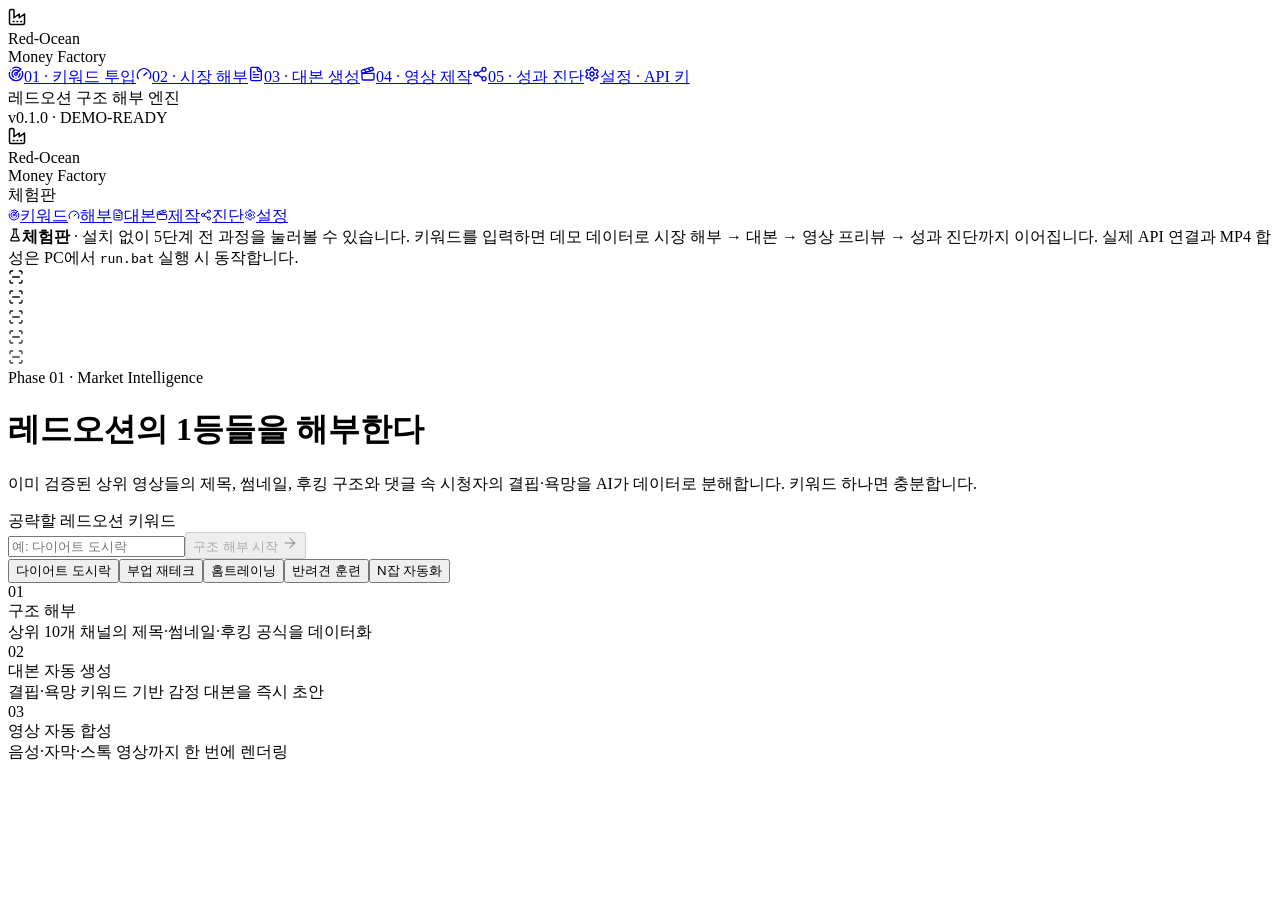
==== commit 7463f480: "체험판 v1.5: 모바일 레이아웃 (상단 단계 탭) — 휴대폰에서 링크 열기 대응" ====
--- a/index.html
+++ b/index.html
@@ -1 +1 @@
-<!DOCTYPE html><html lang="ko"><head><meta charSet="utf-8"/><meta name="viewport" content="width=device-width, initial-scale=1"/><link rel="preload" href="/red-ocean-demo/_next/static/media/36966cca54120369-s.p.woff2" as="font" crossorigin="" type="font/woff2"/><link rel="preload" href="/red-ocean-demo/_next/static/media/bb3ef058b751a6ad-s.p.woff2" as="font" crossorigin="" type="font/woff2"/><link rel="preload" href="/red-ocean-demo/_next/static/media/e4af272ccee01ff0-s.p.woff2" as="font" crossorigin="" type="font/woff2"/><link rel="stylesheet" href="/red-ocean-demo/_next/static/css/a28616cb8c711ebb.css" data-precedence="next"/><link rel="preload" as="script" fetchPriority="low" href="/red-ocean-demo/_next/static/chunks/webpack-772e727b4fa811c7.js"/><script src="/red-ocean-demo/_next/static/chunks/fd9d1056-96f110ab7314ffc0.js" async=""></script><script src="/red-ocean-demo/_next/static/chunks/117-06bfaa53e948bb6a.js" async=""></script><script src="/red-ocean-demo/_next/static/chunks/main-app-83daef5cbe635081.js" async=""></script><script src="/red-ocean-demo/_next/static/chunks/829-a9a138257c275bfa.js" async=""></script><script src="/red-ocean-demo/_next/static/chunks/app/page-bb40a8142f4ebc59.js" async=""></script><script src="/red-ocean-demo/_next/static/chunks/192-40aef8d1e3c91be0.js" async=""></script><script src="/red-ocean-demo/_next/static/chunks/app/layout-bc5f48bfb9cb08f4.js" async=""></script><title>Red-Ocean Money Factory</title><meta name="description" content="레드오션 구조 해부 → AI 숏폼 자동생성 → 멀티플랫폼 배포"/><meta name="next-size-adjust"/><script src="/red-ocean-demo/_next/static/chunks/polyfills-42372ed130431b0a.js" noModule=""></script></head><body class="__variable_2858fb __variable_0617de __variable_e6b967 font-body bg-base-bg text-text-primary antialiased"><div class="flex min-h-screen"><aside class="w-64 shrink-0 border-r border-base-border bg-base-surface flex flex-col h-screen sticky top-0"><div class="px-5 py-6 border-b border-base-border"><div class="flex items-center gap-2"><div class="w-8 h-8 rounded-md bg-money-green/10 flex items-center justify-center border border-money-green/30"><svg xmlns="http://www.w3.org/2000/svg" width="18" height="18" viewBox="0 0 24 24" fill="none" stroke="currentColor" stroke-width="2" stroke-linecap="round" stroke-linejoin="round" class="lucide lucide-factory text-money-green"><path d="M2 20a2 2 0 0 0 2 2h16a2 2 0 0 0 2-2V8l-7 5V8l-7 5V4a2 2 0 0 0-2-2H4a2 2 0 0 0-2 2Z"></path><path d="M17 18h1"></path><path d="M12 18h1"></path><path d="M7 18h1"></path></svg></div><div><div class="font-display font-semibold text-sm leading-tight text-text-primary">Red-Ocean</div><div class="font-display font-semibold text-sm leading-tight text-money-green">Money Factory</div></div></div></div><nav class="flex-1 px-3 py-4 space-y-1"><a class="flex items-center gap-3 px-3 py-2.5 rounded-lg text-sm font-body transition-colors bg-money-green/10 text-money-green border border-money-green/30" href="/red-ocean-demo/"><svg xmlns="http://www.w3.org/2000/svg" width="16" height="16" viewBox="0 0 24 24" fill="none" stroke="currentColor" stroke-width="2" stroke-linecap="round" stroke-linejoin="round" class="lucide lucide-radar"><path d="M19.07 4.93A10 10 0 0 0 6.99 3.34"></path><path d="M4 6h.01"></path><path d="M2.29 9.62A10 10 0 1 0 21.31 8.35"></path><path d="M16.24 7.76A6 6 0 1 0 8.23 16.67"></path><path d="M12 18h.01"></path><path d="M17.99 11.66A6 6 0 0 1 15.77 16.67"></path><circle cx="12" cy="12" r="2"></circle><path d="m13.41 10.59 5.66-5.66"></path></svg>01 · 키워드 투입</a><a class="flex items-center gap-3 px-3 py-2.5 rounded-lg text-sm font-body transition-colors text-text-muted hover:text-text-primary hover:bg-base-surface2 border border-transparent" href="/red-ocean-demo/analysis/"><svg xmlns="http://www.w3.org/2000/svg" width="16" height="16" viewBox="0 0 24 24" fill="none" stroke="currentColor" stroke-width="2" stroke-linecap="round" stroke-linejoin="round" class="lucide lucide-gauge"><path d="m12 14 4-4"></path><path d="M3.34 19a10 10 0 1 1 17.32 0"></path></svg>02 · 시장 해부</a><a class="flex items-center gap-3 px-3 py-2.5 rounded-lg text-sm font-body transition-colors text-text-muted hover:text-text-primary hover:bg-base-surface2 border border-transparent" href="/red-ocean-demo/draft/"><svg xmlns="http://www.w3.org/2000/svg" width="16" height="16" viewBox="0 0 24 24" fill="none" stroke="currentColor" stroke-width="2" stroke-linecap="round" stroke-linejoin="round" class="lucide lucide-file-text"><path d="M15 2H6a2 2 0 0 0-2 2v16a2 2 0 0 0 2 2h12a2 2 0 0 0 2-2V7Z"></path><path d="M14 2v4a2 2 0 0 0 2 2h4"></path><path d="M10 9H8"></path><path d="M16 13H8"></path><path d="M16 17H8"></path></svg>03 · 대본 생성</a><a class="flex items-center gap-3 px-3 py-2.5 rounded-lg text-sm font-body transition-colors text-text-muted hover:text-text-primary hover:bg-base-surface2 border border-transparent" href="/red-ocean-demo/production/"><svg xmlns="http://www.w3.org/2000/svg" width="16" height="16" viewBox="0 0 24 24" fill="none" stroke="currentColor" stroke-width="2" stroke-linecap="round" stroke-linejoin="round" class="lucide lucide-clapperboard"><path d="M20.2 6 3 11l-.9-2.4c-.3-1.1.3-2.2 1.3-2.5l13.5-4c1.1-.3 2.2.3 2.5 1.3Z"></path><path d="m6.2 5.3 3.1 3.9"></path><path d="m12.4 3.4 3.1 4"></path><path d="M3 11h18v8a2 2 0 0 1-2 2H5a2 2 0 0 1-2-2Z"></path></svg>04 · 영상 제작</a><a class="flex items-center gap-3 px-3 py-2.5 rounded-lg text-sm font-body transition-colors text-text-muted hover:text-text-primary hover:bg-base-surface2 border border-transparent" href="/red-ocean-demo/dashboard/"><svg xmlns="http://www.w3.org/2000/svg" width="16" height="16" viewBox="0 0 24 24" fill="none" stroke="currentColor" stroke-width="2" stroke-linecap="round" stroke-linejoin="round" class="lucide lucide-share2"><circle cx="18" cy="5" r="3"></circle><circle cx="6" cy="12" r="3"></circle><circle cx="18" cy="19" r="3"></circle><line x1="8.59" x2="15.42" y1="13.51" y2="17.49"></line><line x1="15.41" x2="8.59" y1="6.51" y2="10.49"></line></svg>05 · 성과 진단</a><a class="flex items-center gap-3 px-3 py-2.5 rounded-lg text-sm font-body transition-colors text-text-muted hover:text-text-primary hover:bg-base-surface2 border border-transparent" href="/red-ocean-demo/settings/"><svg xmlns="http://www.w3.org/2000/svg" width="16" height="16" viewBox="0 0 24 24" fill="none" stroke="currentColor" stroke-width="2" stroke-linecap="round" stroke-linejoin="round" class="lucide lucide-settings"><path d="M12.22 2h-.44a2 2 0 0 0-2 2v.18a2 2 0 0 1-1 1.73l-.43.25a2 2 0 0 1-2 0l-.15-.08a2 2 0 0 0-2.73.73l-.22.38a2 2 0 0 0 .73 2.73l.15.1a2 2 0 0 1 1 1.72v.51a2 2 0 0 1-1 1.74l-.15.09a2 2 0 0 0-.73 2.73l.22.38a2 2 0 0 0 2.73.73l.15-.08a2 2 0 0 1 2 0l.43.25a2 2 0 0 1 1 1.73V20a2 2 0 0 0 2 2h.44a2 2 0 0 0 2-2v-.18a2 2 0 0 1 1-1.73l.43-.25a2 2 0 0 1 2 0l.15.08a2 2 0 0 0 2.73-.73l.22-.39a2 2 0 0 0-.73-2.73l-.15-.08a2 2 0 0 1-1-1.74v-.5a2 2 0 0 1 1-1.74l.15-.09a2 2 0 0 0 .73-2.73l-.22-.38a2 2 0 0 0-2.73-.73l-.15.08a2 2 0 0 1-2 0l-.43-.25a2 2 0 0 1-1-1.73V4a2 2 0 0 0-2-2z"></path><circle cx="12" cy="12" r="3"></circle></svg>설정 · API 키</a></nav><div class="px-5 py-4 border-t border-base-border"><div class="text-[11px] font-mono text-text-faint leading-relaxed">레드오션 구조 해부 엔진<br/>v0.1.0 · DEMO-READY</div></div></aside><main class="flex-1 px-6 py-8 md:px-10 md:py-10 max-w-6xl"><div class="max-w-3xl"><div class="mb-6 flex items-start gap-2 rounded-lg border border-money-gold/30 bg-money-gold/5 px-4 py-3 text-xs leading-relaxed text-text-muted"><svg xmlns="http://www.w3.org/2000/svg" width="14" height="14" viewBox="0 0 24 24" fill="none" stroke="currentColor" stroke-width="2" stroke-linecap="round" stroke-linejoin="round" class="lucide lucide-flask-conical mt-0.5 shrink-0 text-money-gold"><path d="M10 2v7.527a2 2 0 0 1-.211.896L4.72 20.55a1 1 0 0 0 .9 1.45h12.76a1 1 0 0 0 .9-1.45l-5.069-10.127A2 2 0 0 1 14 9.527V2"></path><path d="M8.5 2h7"></path><path d="M7 16h10"></path></svg><span><b class="text-money-gold">체험판</b> · 설치 없이 5단계 전 과정을 눌러볼 수 있습니다. 키워드를 입력하면 데모 데이터로 시장 해부 → 대본 → 영상 프리뷰 → 성과 진단까지 이어집니다. 실제 API 연결과 MP4 합성은 PC에서 <code class="font-mono text-money-green">run.bat</code> 실행 시 동작합니다.</span></div><div class="relative overflow-hidden rounded-2xl border border-base-border bg-base-surface mb-10"><div class="absolute inset-0 scan-overlay pointer-events-none"></div><div class="relative grid grid-cols-5 gap-px bg-base-border"><div class="aspect-[9/16] bg-base-surface2 flex items-center justify-center" style="opacity:1"><svg xmlns="http://www.w3.org/2000/svg" width="16" height="16" viewBox="0 0 24 24" fill="none" stroke="currentColor" stroke-width="2" stroke-linecap="round" stroke-linejoin="round" class="lucide lucide-scan-line text-money-green/40"><path d="M3 7V5a2 2 0 0 1 2-2h2"></path><path d="M17 3h2a2 2 0 0 1 2 2v2"></path><path d="M21 17v2a2 2 0 0 1-2 2h-2"></path><path d="M7 21H5a2 2 0 0 1-2-2v-2"></path><path d="M7 12h10"></path></svg></div><div class="aspect-[9/16] bg-base-surface2 flex items-center justify-center" style="opacity:0.94"><svg xmlns="http://www.w3.org/2000/svg" width="16" height="16" viewBox="0 0 24 24" fill="none" stroke="currentColor" stroke-width="2" stroke-linecap="round" stroke-linejoin="round" class="lucide lucide-scan-line text-money-green/40"><path d="M3 7V5a2 2 0 0 1 2-2h2"></path><path d="M17 3h2a2 2 0 0 1 2 2v2"></path><path d="M21 17v2a2 2 0 0 1-2 2h-2"></path><path d="M7 21H5a2 2 0 0 1-2-2v-2"></path><path d="M7 12h10"></path></svg></div><div class="aspect-[9/16] bg-base-surface2 flex items-center justify-center" style="opacity:0.88"><svg xmlns="http://www.w3.org/2000/svg" width="16" height="16" viewBox="0 0 24 24" fill="none" stroke="currentColor" stroke-width="2" stroke-linecap="round" stroke-linejoin="round" class="lucide lucide-scan-line text-money-green/40"><path d="M3 7V5a2 2 0 0 1 2-2h2"></path><path d="M17 3h2a2 2 0 0 1 2 2v2"></path><path d="M21 17v2a2 2 0 0 1-2 2h-2"></path><path d="M7 21H5a2 2 0 0 1-2-2v-2"></path><path d="M7 12h10"></path></svg></div><div class="aspect-[9/16] bg-base-surface2 flex items-center justify-center" style="opacity:0.8200000000000001"><svg xmlns="http://www.w3.org/2000/svg" width="16" height="16" viewBox="0 0 24 24" fill="none" stroke="currentColor" stroke-width="2" stroke-linecap="round" stroke-linejoin="round" class="lucide lucide-scan-line text-money-green/40"><path d="M3 7V5a2 2 0 0 1 2-2h2"></path><path d="M17 3h2a2 2 0 0 1 2 2v2"></path><path d="M21 17v2a2 2 0 0 1-2 2h-2"></path><path d="M7 21H5a2 2 0 0 1-2-2v-2"></path><path d="M7 12h10"></path></svg></div><div class="aspect-[9/16] bg-base-surface2 flex items-center justify-center" style="opacity:0.76"><svg xmlns="http://www.w3.org/2000/svg" width="16" height="16" viewBox="0 0 24 24" fill="none" stroke="currentColor" stroke-width="2" stroke-linecap="round" stroke-linejoin="round" class="lucide lucide-scan-line text-money-green/40"><path d="M3 7V5a2 2 0 0 1 2-2h2"></path><path d="M17 3h2a2 2 0 0 1 2 2v2"></path><path d="M21 17v2a2 2 0 0 1-2 2h-2"></path><path d="M7 21H5a2 2 0 0 1-2-2v-2"></path><path d="M7 12h10"></path></svg></div></div><div class="relative px-6 py-5 border-t border-base-border"><div class="text-[11px] font-mono uppercase tracking-widest text-money-green/80">Phase 01 · Market Intelligence</div><h1 class="font-display text-2xl md:text-3xl font-semibold mt-1">레드오션의 1등들을 해부한다</h1><p class="mt-2 text-sm text-text-muted max-w-xl">이미 검증된 상위 영상들의 제목, 썸네일, 후킹 구조와 댓글 속 시청자의 결핍·욕망을 AI가 데이터로 분해합니다. 키워드 하나면 충분합니다.</p></div></div><form class="space-y-4"><label class="block text-sm font-medium text-text-primary">공략할 레드오션 키워드</label><div class="flex gap-3"><input placeholder="예: 다이어트 도시락" class="flex-1 rounded-lg border border-base-border bg-base-surface2 px-4 py-3 text-sm text-text-primary placeholder:text-text-faint outline-none focus:border-money-green/50 focus:ring-2 focus:ring-money-green/20" value=""/><button type="submit" disabled="" class="inline-flex items-center justify-center gap-2 rounded-lg bg-money-green px-5 py-2.5 text-sm font-semibold text-base-bg transition hover:shadow-glow disabled:cursor-not-allowed disabled:opacity-40">구조 해부 시작 <svg xmlns="http://www.w3.org/2000/svg" width="16" height="16" viewBox="0 0 24 24" fill="none" stroke="currentColor" stroke-width="2" stroke-linecap="round" stroke-linejoin="round" class="lucide lucide-arrow-right"><path d="M5 12h14"></path><path d="m12 5 7 7-7 7"></path></svg></button></div><div class="flex flex-wrap gap-2 pt-1"><button type="button" class="rounded-full border border-base-border bg-base-surface2 px-3 py-1.5 text-xs text-text-muted hover:text-money-green hover:border-money-green/40 transition">다이어트 도시락</button><button type="button" class="rounded-full border border-base-border bg-base-surface2 px-3 py-1.5 text-xs text-text-muted hover:text-money-green hover:border-money-green/40 transition">부업 재테크</button><button type="button" class="rounded-full border border-base-border bg-base-surface2 px-3 py-1.5 text-xs text-text-muted hover:text-money-green hover:border-money-green/40 transition">홈트레이닝</button><button type="button" class="rounded-full border border-base-border bg-base-surface2 px-3 py-1.5 text-xs text-text-muted hover:text-money-green hover:border-money-green/40 transition">반려견 훈련</button><button type="button" class="rounded-full border border-base-border bg-base-surface2 px-3 py-1.5 text-xs text-text-muted hover:text-money-green hover:border-money-green/40 transition">N잡 자동화</button></div></form><div class="mt-10 grid grid-cols-1 sm:grid-cols-3 gap-4 text-sm"><div class="rounded-xl border border-base-border bg-base-surface p-4"><div class="font-mono text-money-green text-xs mb-1">01</div><div class="font-display font-semibold text-text-primary">구조 해부</div><div class="text-text-muted text-xs mt-1 leading-relaxed">상위 10개 채널의 제목·썸네일·후킹 공식을 데이터화</div></div><div class="rounded-xl border border-base-border bg-base-surface p-4"><div class="font-mono text-money-green text-xs mb-1">02</div><div class="font-display font-semibold text-text-primary">대본 자동 생성</div><div class="text-text-muted text-xs mt-1 leading-relaxed">결핍·욕망 키워드 기반 감정 대본을 즉시 초안</div></div><div class="rounded-xl border border-base-border bg-base-surface p-4"><div class="font-mono text-money-green text-xs mb-1">03</div><div class="font-display font-semibold text-text-primary">영상 자동 합성</div><div class="text-text-muted text-xs mt-1 leading-relaxed">음성·자막·스톡 영상까지 한 번에 렌더링</div></div></div></div></main></div><script src="/red-ocean-demo/_next/static/chunks/webpack-772e727b4fa811c7.js" async=""></script><script>(self.__next_f=self.__next_f||[]).push([0]);self.__next_f.push([2,null])</script><script>self.__next_f.push([1,"1:HL[\"/red-ocean-demo/_next/static/media/36966cca54120369-s.p.woff2\",\"font\",{\"crossOrigin\":\"\",\"type\":\"font/woff2\"}]\n2:HL[\"/red-ocean-demo/_next/static/media/bb3ef058b751a6ad-s.p.woff2\",\"font\",{\"crossOrigin\":\"\",\"type\":\"font/woff2\"}]\n3:HL[\"/red-ocean-demo/_next/static/media/e4af272ccee01ff0-s.p.woff2\",\"font\",{\"crossOrigin\":\"\",\"type\":\"font/woff2\"}]\n4:HL[\"/red-ocean-demo/_next/static/css/a28616cb8c711ebb.css\",\"style\"]\n"])</script><script>self.__next_f.push([1,"5:I[12846,[],\"\"]\n7:I[19107,[],\"ClientPageRoot\"]\n8:I[55363,[\"829\",\"static/chunks/829-a9a138257c275bfa.js\",\"931\",\"static/chunks/app/page-bb40a8142f4ebc59.js\"],\"default\",1]\n9:I[19835,[\"192\",\"static/chunks/192-40aef8d1e3c91be0.js\",\"185\",\"static/chunks/app/layout-bc5f48bfb9cb08f4.js\"],\"PipelineProvider\"]\na:I[63119,[\"192\",\"static/chunks/192-40aef8d1e3c91be0.js\",\"185\",\"static/chunks/app/layout-bc5f48bfb9cb08f4.js\"],\"default\"]\nb:I[4707,[],\"\"]\nc:I[36423,[],\"\"]\ne:I[61060,[],\"\"]\nf:[]\n"])</script><script>self.__next_f.push([1,"0:[\"$\",\"$L5\",null,{\"buildId\":\"eTRGIQ_mAkXDZhULC-RoF\",\"assetPrefix\":\"/red-ocean-demo\",\"urlParts\":[\"\",\"\"],\"initialTree\":[\"\",{\"children\":[\"__PAGE__\",{}]},\"$undefined\",\"$undefined\",true],\"initialSeedData\":[\"\",{\"children\":[\"__PAGE__\",{},[[\"$L6\",[\"$\",\"$L7\",null,{\"props\":{\"params\":{},\"searchParams\":{}},\"Component\":\"$8\"}],null],null],null]},[[[[\"$\",\"link\",\"0\",{\"rel\":\"stylesheet\",\"href\":\"/red-ocean-demo/_next/static/css/a28616cb8c711ebb.css\",\"precedence\":\"next\",\"crossOrigin\":\"$undefined\"}]],[\"$\",\"html\",null,{\"lang\":\"ko\",\"children\":[\"$\",\"body\",null,{\"className\":\"__variable_2858fb __variable_0617de __variable_e6b967 font-body bg-base-bg text-text-primary antialiased\",\"children\":[\"$\",\"$L9\",null,{\"children\":[\"$\",\"div\",null,{\"className\":\"flex min-h-screen\",\"children\":[[\"$\",\"$La\",null,{}],[\"$\",\"main\",null,{\"className\":\"flex-1 px-6 py-8 md:px-10 md:py-10 max-w-6xl\",\"children\":[\"$\",\"$Lb\",null,{\"parallelRouterKey\":\"children\",\"segmentPath\":[\"children\"],\"error\":\"$undefined\",\"errorStyles\":\"$undefined\",\"errorScripts\":\"$undefined\",\"template\":[\"$\",\"$Lc\",null,{}],\"templateStyles\":\"$undefined\",\"templateScripts\":\"$undefined\",\"notFound\":[[\"$\",\"title\",null,{\"children\":\"404: This page could not be found.\"}],[\"$\",\"div\",null,{\"style\":{\"fontFamily\":\"system-ui,\\\"Segoe UI\\\",Roboto,Helvetica,Arial,sans-serif,\\\"Apple Color Emoji\\\",\\\"Segoe UI Emoji\\\"\",\"height\":\"100vh\",\"textAlign\":\"center\",\"display\":\"flex\",\"flexDirection\":\"column\",\"alignItems\":\"center\",\"justifyContent\":\"center\"},\"children\":[\"$\",\"div\",null,{\"children\":[[\"$\",\"style\",null,{\"dangerouslySetInnerHTML\":{\"__html\":\"body{color:#000;background:#fff;margin:0}.next-error-h1{border-right:1px solid rgba(0,0,0,.3)}@media (prefers-color-scheme:dark){body{color:#fff;background:#000}.next-error-h1{border-right:1px solid rgba(255,255,255,.3)}}\"}}],[\"$\",\"h1\",null,{\"className\":\"next-error-h1\",\"style\":{\"display\":\"inline-block\",\"margin\":\"0 20px 0 0\",\"padding\":\"0 23px 0 0\",\"fontSize\":24,\"fontWeight\":500,\"verticalAlign\":\"top\",\"lineHeight\":\"49px\"},\"children\":\"404\"}],[\"$\",\"div\",null,{\"style\":{\"display\":\"inline-block\"},\"children\":[\"$\",\"h2\",null,{\"style\":{\"fontSize\":14,\"fontWeight\":400,\"lineHeight\":\"49px\",\"margin\":0},\"children\":\"This page could not be found.\"}]}]]}]}]],\"notFoundStyles\":[]}]}]]}]}]}]}]],null],null],\"couldBeIntercepted\":false,\"initialHead\":[null,\"$Ld\"],\"globalErrorComponent\":\"$e\",\"missingSlots\":\"$Wf\"}]\n"])</script><script>self.__next_f.push([1,"d:[[\"$\",\"meta\",\"0\",{\"name\":\"viewport\",\"content\":\"width=device-width, initial-scale=1\"}],[\"$\",\"meta\",\"1\",{\"charSet\":\"utf-8\"}],[\"$\",\"title\",\"2\",{\"children\":\"Red-Ocean Money Factory\"}],[\"$\",\"meta\",\"3\",{\"name\":\"description\",\"content\":\"레드오션 구조 해부 → AI 숏폼 자동생성 → 멀티플랫폼 배포\"}],[\"$\",\"meta\",\"4\",{\"name\":\"next-size-adjust\"}]]\n6:null\n"])</script></body></html>+<!DOCTYPE html><html lang="ko"><head><meta charSet="utf-8"/><meta name="viewport" content="width=device-width, initial-scale=1"/><link rel="preload" href="/red-ocean-demo/_next/static/media/36966cca54120369-s.p.woff2" as="font" crossorigin="" type="font/woff2"/><link rel="preload" href="/red-ocean-demo/_next/static/media/bb3ef058b751a6ad-s.p.woff2" as="font" crossorigin="" type="font/woff2"/><link rel="preload" href="/red-ocean-demo/_next/static/media/e4af272ccee01ff0-s.p.woff2" as="font" crossorigin="" type="font/woff2"/><link rel="stylesheet" href="/red-ocean-demo/_next/static/css/3a57e4a23c971ba7.css" data-precedence="next"/><link rel="preload" as="script" fetchPriority="low" href="/red-ocean-demo/_next/static/chunks/webpack-772e727b4fa811c7.js"/><script src="/red-ocean-demo/_next/static/chunks/fd9d1056-96f110ab7314ffc0.js" async=""></script><script src="/red-ocean-demo/_next/static/chunks/117-06bfaa53e948bb6a.js" async=""></script><script src="/red-ocean-demo/_next/static/chunks/main-app-83daef5cbe635081.js" async=""></script><script src="/red-ocean-demo/_next/static/chunks/829-a9a138257c275bfa.js" async=""></script><script src="/red-ocean-demo/_next/static/chunks/app/page-bb40a8142f4ebc59.js" async=""></script><script src="/red-ocean-demo/_next/static/chunks/192-40aef8d1e3c91be0.js" async=""></script><script src="/red-ocean-demo/_next/static/chunks/app/layout-cd8621798fc445b4.js" async=""></script><title>Red-Ocean Money Factory</title><meta name="description" content="레드오션 구조 해부 → AI 숏폼 자동생성 → 멀티플랫폼 배포 (백엔드 없는 체험판)"/><meta name="next-size-adjust"/><script src="/red-ocean-demo/_next/static/chunks/polyfills-42372ed130431b0a.js" noModule=""></script></head><body class="__variable_2858fb __variable_0617de __variable_e6b967 font-body bg-base-bg text-text-primary antialiased"><div class="flex min-h-screen"><aside class="hidden md:flex w-64 shrink-0 border-r border-base-border bg-base-surface flex-col h-screen sticky top-0"><div class="px-5 py-6 border-b border-base-border"><div class="flex items-center gap-2"><div class="w-8 h-8 rounded-md bg-money-green/10 flex items-center justify-center border border-money-green/30"><svg xmlns="http://www.w3.org/2000/svg" width="18" height="18" viewBox="0 0 24 24" fill="none" stroke="currentColor" stroke-width="2" stroke-linecap="round" stroke-linejoin="round" class="lucide lucide-factory text-money-green"><path d="M2 20a2 2 0 0 0 2 2h16a2 2 0 0 0 2-2V8l-7 5V8l-7 5V4a2 2 0 0 0-2-2H4a2 2 0 0 0-2 2Z"></path><path d="M17 18h1"></path><path d="M12 18h1"></path><path d="M7 18h1"></path></svg></div><div><div class="font-display font-semibold text-sm leading-tight text-text-primary">Red-Ocean</div><div class="font-display font-semibold text-sm leading-tight text-money-green">Money Factory</div></div></div></div><nav class="flex-1 px-3 py-4 space-y-1"><a class="flex items-center gap-3 px-3 py-2.5 rounded-lg text-sm font-body transition-colors bg-money-green/10 text-money-green border border-money-green/30" href="/red-ocean-demo/"><svg xmlns="http://www.w3.org/2000/svg" width="16" height="16" viewBox="0 0 24 24" fill="none" stroke="currentColor" stroke-width="2" stroke-linecap="round" stroke-linejoin="round" class="lucide lucide-radar"><path d="M19.07 4.93A10 10 0 0 0 6.99 3.34"></path><path d="M4 6h.01"></path><path d="M2.29 9.62A10 10 0 1 0 21.31 8.35"></path><path d="M16.24 7.76A6 6 0 1 0 8.23 16.67"></path><path d="M12 18h.01"></path><path d="M17.99 11.66A6 6 0 0 1 15.77 16.67"></path><circle cx="12" cy="12" r="2"></circle><path d="m13.41 10.59 5.66-5.66"></path></svg>01 · 키워드 투입</a><a class="flex items-center gap-3 px-3 py-2.5 rounded-lg text-sm font-body transition-colors text-text-muted hover:text-text-primary hover:bg-base-surface2 border border-transparent" href="/red-ocean-demo/analysis/"><svg xmlns="http://www.w3.org/2000/svg" width="16" height="16" viewBox="0 0 24 24" fill="none" stroke="currentColor" stroke-width="2" stroke-linecap="round" stroke-linejoin="round" class="lucide lucide-gauge"><path d="m12 14 4-4"></path><path d="M3.34 19a10 10 0 1 1 17.32 0"></path></svg>02 · 시장 해부</a><a class="flex items-center gap-3 px-3 py-2.5 rounded-lg text-sm font-body transition-colors text-text-muted hover:text-text-primary hover:bg-base-surface2 border border-transparent" href="/red-ocean-demo/draft/"><svg xmlns="http://www.w3.org/2000/svg" width="16" height="16" viewBox="0 0 24 24" fill="none" stroke="currentColor" stroke-width="2" stroke-linecap="round" stroke-linejoin="round" class="lucide lucide-file-text"><path d="M15 2H6a2 2 0 0 0-2 2v16a2 2 0 0 0 2 2h12a2 2 0 0 0 2-2V7Z"></path><path d="M14 2v4a2 2 0 0 0 2 2h4"></path><path d="M10 9H8"></path><path d="M16 13H8"></path><path d="M16 17H8"></path></svg>03 · 대본 생성</a><a class="flex items-center gap-3 px-3 py-2.5 rounded-lg text-sm font-body transition-colors text-text-muted hover:text-text-primary hover:bg-base-surface2 border border-transparent" href="/red-ocean-demo/production/"><svg xmlns="http://www.w3.org/2000/svg" width="16" height="16" viewBox="0 0 24 24" fill="none" stroke="currentColor" stroke-width="2" stroke-linecap="round" stroke-linejoin="round" class="lucide lucide-clapperboard"><path d="M20.2 6 3 11l-.9-2.4c-.3-1.1.3-2.2 1.3-2.5l13.5-4c1.1-.3 2.2.3 2.5 1.3Z"></path><path d="m6.2 5.3 3.1 3.9"></path><path d="m12.4 3.4 3.1 4"></path><path d="M3 11h18v8a2 2 0 0 1-2 2H5a2 2 0 0 1-2-2Z"></path></svg>04 · 영상 제작</a><a class="flex items-center gap-3 px-3 py-2.5 rounded-lg text-sm font-body transition-colors text-text-muted hover:text-text-primary hover:bg-base-surface2 border border-transparent" href="/red-ocean-demo/dashboard/"><svg xmlns="http://www.w3.org/2000/svg" width="16" height="16" viewBox="0 0 24 24" fill="none" stroke="currentColor" stroke-width="2" stroke-linecap="round" stroke-linejoin="round" class="lucide lucide-share2"><circle cx="18" cy="5" r="3"></circle><circle cx="6" cy="12" r="3"></circle><circle cx="18" cy="19" r="3"></circle><line x1="8.59" x2="15.42" y1="13.51" y2="17.49"></line><line x1="15.41" x2="8.59" y1="6.51" y2="10.49"></line></svg>05 · 성과 진단</a><a class="flex items-center gap-3 px-3 py-2.5 rounded-lg text-sm font-body transition-colors text-text-muted hover:text-text-primary hover:bg-base-surface2 border border-transparent" href="/red-ocean-demo/settings/"><svg xmlns="http://www.w3.org/2000/svg" width="16" height="16" viewBox="0 0 24 24" fill="none" stroke="currentColor" stroke-width="2" stroke-linecap="round" stroke-linejoin="round" class="lucide lucide-settings"><path d="M12.22 2h-.44a2 2 0 0 0-2 2v.18a2 2 0 0 1-1 1.73l-.43.25a2 2 0 0 1-2 0l-.15-.08a2 2 0 0 0-2.73.73l-.22.38a2 2 0 0 0 .73 2.73l.15.1a2 2 0 0 1 1 1.72v.51a2 2 0 0 1-1 1.74l-.15.09a2 2 0 0 0-.73 2.73l.22.38a2 2 0 0 0 2.73.73l.15-.08a2 2 0 0 1 2 0l.43.25a2 2 0 0 1 1 1.73V20a2 2 0 0 0 2 2h.44a2 2 0 0 0 2-2v-.18a2 2 0 0 1 1-1.73l.43-.25a2 2 0 0 1 2 0l.15.08a2 2 0 0 0 2.73-.73l.22-.39a2 2 0 0 0-.73-2.73l-.15-.08a2 2 0 0 1-1-1.74v-.5a2 2 0 0 1 1-1.74l.15-.09a2 2 0 0 0 .73-2.73l-.22-.38a2 2 0 0 0-2.73-.73l-.15.08a2 2 0 0 1-2 0l-.43-.25a2 2 0 0 1-1-1.73V4a2 2 0 0 0-2-2z"></path><circle cx="12" cy="12" r="3"></circle></svg>설정 · API 키</a></nav><div class="px-5 py-4 border-t border-base-border"><div class="text-[11px] font-mono text-text-faint leading-relaxed">레드오션 구조 해부 엔진<br/>v0.1.0 · DEMO-READY</div></div></aside><div class="min-w-0 flex-1"><div class="md:hidden sticky top-0 z-20 border-b border-base-border bg-base-surface/95 backdrop-blur"><div class="flex items-center justify-between px-4 pt-3 pb-2"><div class="flex items-center gap-2"><div class="w-8 h-8 rounded-md bg-money-green/10 flex items-center justify-center border border-money-green/30"><svg xmlns="http://www.w3.org/2000/svg" width="18" height="18" viewBox="0 0 24 24" fill="none" stroke="currentColor" stroke-width="2" stroke-linecap="round" stroke-linejoin="round" class="lucide lucide-factory text-money-green"><path d="M2 20a2 2 0 0 0 2 2h16a2 2 0 0 0 2-2V8l-7 5V8l-7 5V4a2 2 0 0 0-2-2H4a2 2 0 0 0-2 2Z"></path><path d="M17 18h1"></path><path d="M12 18h1"></path><path d="M7 18h1"></path></svg></div><div><div class="font-display font-semibold text-sm leading-tight text-text-primary">Red-Ocean</div><div class="font-display font-semibold text-sm leading-tight text-money-green">Money Factory</div></div></div><span class="text-[10px] font-mono text-money-gold">체험판</span></div><nav class="flex gap-1.5 overflow-x-auto px-3 pb-2.5 [scrollbar-width:none]"><a class="flex shrink-0 items-center gap-1.5 rounded-full border px-3 py-1.5 text-xs transition-colors border-money-green/40 bg-money-green/10 text-money-green" href="/red-ocean-demo/"><svg xmlns="http://www.w3.org/2000/svg" width="12" height="12" viewBox="0 0 24 24" fill="none" stroke="currentColor" stroke-width="2" stroke-linecap="round" stroke-linejoin="round" class="lucide lucide-radar"><path d="M19.07 4.93A10 10 0 0 0 6.99 3.34"></path><path d="M4 6h.01"></path><path d="M2.29 9.62A10 10 0 1 0 21.31 8.35"></path><path d="M16.24 7.76A6 6 0 1 0 8.23 16.67"></path><path d="M12 18h.01"></path><path d="M17.99 11.66A6 6 0 0 1 15.77 16.67"></path><circle cx="12" cy="12" r="2"></circle><path d="m13.41 10.59 5.66-5.66"></path></svg>키워드</a><a class="flex shrink-0 items-center gap-1.5 rounded-full border px-3 py-1.5 text-xs transition-colors border-base-border bg-base-surface2 text-text-muted" href="/red-ocean-demo/analysis/"><svg xmlns="http://www.w3.org/2000/svg" width="12" height="12" viewBox="0 0 24 24" fill="none" stroke="currentColor" stroke-width="2" stroke-linecap="round" stroke-linejoin="round" class="lucide lucide-gauge"><path d="m12 14 4-4"></path><path d="M3.34 19a10 10 0 1 1 17.32 0"></path></svg>해부</a><a class="flex shrink-0 items-center gap-1.5 rounded-full border px-3 py-1.5 text-xs transition-colors border-base-border bg-base-surface2 text-text-muted" href="/red-ocean-demo/draft/"><svg xmlns="http://www.w3.org/2000/svg" width="12" height="12" viewBox="0 0 24 24" fill="none" stroke="currentColor" stroke-width="2" stroke-linecap="round" stroke-linejoin="round" class="lucide lucide-file-text"><path d="M15 2H6a2 2 0 0 0-2 2v16a2 2 0 0 0 2 2h12a2 2 0 0 0 2-2V7Z"></path><path d="M14 2v4a2 2 0 0 0 2 2h4"></path><path d="M10 9H8"></path><path d="M16 13H8"></path><path d="M16 17H8"></path></svg>대본</a><a class="flex shrink-0 items-center gap-1.5 rounded-full border px-3 py-1.5 text-xs transition-colors border-base-border bg-base-surface2 text-text-muted" href="/red-ocean-demo/production/"><svg xmlns="http://www.w3.org/2000/svg" width="12" height="12" viewBox="0 0 24 24" fill="none" stroke="currentColor" stroke-width="2" stroke-linecap="round" stroke-linejoin="round" class="lucide lucide-clapperboard"><path d="M20.2 6 3 11l-.9-2.4c-.3-1.1.3-2.2 1.3-2.5l13.5-4c1.1-.3 2.2.3 2.5 1.3Z"></path><path d="m6.2 5.3 3.1 3.9"></path><path d="m12.4 3.4 3.1 4"></path><path d="M3 11h18v8a2 2 0 0 1-2 2H5a2 2 0 0 1-2-2Z"></path></svg>제작</a><a class="flex shrink-0 items-center gap-1.5 rounded-full border px-3 py-1.5 text-xs transition-colors border-base-border bg-base-surface2 text-text-muted" href="/red-ocean-demo/dashboard/"><svg xmlns="http://www.w3.org/2000/svg" width="12" height="12" viewBox="0 0 24 24" fill="none" stroke="currentColor" stroke-width="2" stroke-linecap="round" stroke-linejoin="round" class="lucide lucide-share2"><circle cx="18" cy="5" r="3"></circle><circle cx="6" cy="12" r="3"></circle><circle cx="18" cy="19" r="3"></circle><line x1="8.59" x2="15.42" y1="13.51" y2="17.49"></line><line x1="15.41" x2="8.59" y1="6.51" y2="10.49"></line></svg>진단</a><a class="flex shrink-0 items-center gap-1.5 rounded-full border px-3 py-1.5 text-xs transition-colors border-base-border bg-base-surface2 text-text-muted" href="/red-ocean-demo/settings/"><svg xmlns="http://www.w3.org/2000/svg" width="12" height="12" viewBox="0 0 24 24" fill="none" stroke="currentColor" stroke-width="2" stroke-linecap="round" stroke-linejoin="round" class="lucide lucide-settings"><path d="M12.22 2h-.44a2 2 0 0 0-2 2v.18a2 2 0 0 1-1 1.73l-.43.25a2 2 0 0 1-2 0l-.15-.08a2 2 0 0 0-2.73.73l-.22.38a2 2 0 0 0 .73 2.73l.15.1a2 2 0 0 1 1 1.72v.51a2 2 0 0 1-1 1.74l-.15.09a2 2 0 0 0-.73 2.73l.22.38a2 2 0 0 0 2.73.73l.15-.08a2 2 0 0 1 2 0l.43.25a2 2 0 0 1 1 1.73V20a2 2 0 0 0 2 2h.44a2 2 0 0 0 2-2v-.18a2 2 0 0 1 1-1.73l.43-.25a2 2 0 0 1 2 0l.15.08a2 2 0 0 0 2.73-.73l.22-.39a2 2 0 0 0-.73-2.73l-.15-.08a2 2 0 0 1-1-1.74v-.5a2 2 0 0 1 1-1.74l.15-.09a2 2 0 0 0 .73-2.73l-.22-.38a2 2 0 0 0-2.73-.73l-.15.08a2 2 0 0 1-2 0l-.43-.25a2 2 0 0 1-1-1.73V4a2 2 0 0 0-2-2z"></path><circle cx="12" cy="12" r="3"></circle></svg>설정</a></nav></div><main class="px-4 py-6 md:px-10 md:py-10 max-w-6xl"><div class="max-w-3xl"><div class="mb-6 flex items-start gap-2 rounded-lg border border-money-gold/30 bg-money-gold/5 px-4 py-3 text-xs leading-relaxed text-text-muted"><svg xmlns="http://www.w3.org/2000/svg" width="14" height="14" viewBox="0 0 24 24" fill="none" stroke="currentColor" stroke-width="2" stroke-linecap="round" stroke-linejoin="round" class="lucide lucide-flask-conical mt-0.5 shrink-0 text-money-gold"><path d="M10 2v7.527a2 2 0 0 1-.211.896L4.72 20.55a1 1 0 0 0 .9 1.45h12.76a1 1 0 0 0 .9-1.45l-5.069-10.127A2 2 0 0 1 14 9.527V2"></path><path d="M8.5 2h7"></path><path d="M7 16h10"></path></svg><span><b class="text-money-gold">체험판</b> · 설치 없이 5단계 전 과정을 눌러볼 수 있습니다. 키워드를 입력하면 데모 데이터로 시장 해부 → 대본 → 영상 프리뷰 → 성과 진단까지 이어집니다. 실제 API 연결과 MP4 합성은 PC에서 <code class="font-mono text-money-green">run.bat</code> 실행 시 동작합니다.</span></div><div class="relative overflow-hidden rounded-2xl border border-base-border bg-base-surface mb-10"><div class="absolute inset-0 scan-overlay pointer-events-none"></div><div class="relative grid grid-cols-5 gap-px bg-base-border"><div class="aspect-[9/16] bg-base-surface2 flex items-center justify-center" style="opacity:1"><svg xmlns="http://www.w3.org/2000/svg" width="16" height="16" viewBox="0 0 24 24" fill="none" stroke="currentColor" stroke-width="2" stroke-linecap="round" stroke-linejoin="round" class="lucide lucide-scan-line text-money-green/40"><path d="M3 7V5a2 2 0 0 1 2-2h2"></path><path d="M17 3h2a2 2 0 0 1 2 2v2"></path><path d="M21 17v2a2 2 0 0 1-2 2h-2"></path><path d="M7 21H5a2 2 0 0 1-2-2v-2"></path><path d="M7 12h10"></path></svg></div><div class="aspect-[9/16] bg-base-surface2 flex items-center justify-center" style="opacity:0.94"><svg xmlns="http://www.w3.org/2000/svg" width="16" height="16" viewBox="0 0 24 24" fill="none" stroke="currentColor" stroke-width="2" stroke-linecap="round" stroke-linejoin="round" class="lucide lucide-scan-line text-money-green/40"><path d="M3 7V5a2 2 0 0 1 2-2h2"></path><path d="M17 3h2a2 2 0 0 1 2 2v2"></path><path d="M21 17v2a2 2 0 0 1-2 2h-2"></path><path d="M7 21H5a2 2 0 0 1-2-2v-2"></path><path d="M7 12h10"></path></svg></div><div class="aspect-[9/16] bg-base-surface2 flex items-center justify-center" style="opacity:0.88"><svg xmlns="http://www.w3.org/2000/svg" width="16" height="16" viewBox="0 0 24 24" fill="none" stroke="currentColor" stroke-width="2" stroke-linecap="round" stroke-linejoin="round" class="lucide lucide-scan-line text-money-green/40"><path d="M3 7V5a2 2 0 0 1 2-2h2"></path><path d="M17 3h2a2 2 0 0 1 2 2v2"></path><path d="M21 17v2a2 2 0 0 1-2 2h-2"></path><path d="M7 21H5a2 2 0 0 1-2-2v-2"></path><path d="M7 12h10"></path></svg></div><div class="aspect-[9/16] bg-base-surface2 flex items-center justify-center" style="opacity:0.8200000000000001"><svg xmlns="http://www.w3.org/2000/svg" width="16" height="16" viewBox="0 0 24 24" fill="none" stroke="currentColor" stroke-width="2" stroke-linecap="round" stroke-linejoin="round" class="lucide lucide-scan-line text-money-green/40"><path d="M3 7V5a2 2 0 0 1 2-2h2"></path><path d="M17 3h2a2 2 0 0 1 2 2v2"></path><path d="M21 17v2a2 2 0 0 1-2 2h-2"></path><path d="M7 21H5a2 2 0 0 1-2-2v-2"></path><path d="M7 12h10"></path></svg></div><div class="aspect-[9/16] bg-base-surface2 flex items-center justify-center" style="opacity:0.76"><svg xmlns="http://www.w3.org/2000/svg" width="16" height="16" viewBox="0 0 24 24" fill="none" stroke="currentColor" stroke-width="2" stroke-linecap="round" stroke-linejoin="round" class="lucide lucide-scan-line text-money-green/40"><path d="M3 7V5a2 2 0 0 1 2-2h2"></path><path d="M17 3h2a2 2 0 0 1 2 2v2"></path><path d="M21 17v2a2 2 0 0 1-2 2h-2"></path><path d="M7 21H5a2 2 0 0 1-2-2v-2"></path><path d="M7 12h10"></path></svg></div></div><div class="relative px-6 py-5 border-t border-base-border"><div class="text-[11px] font-mono uppercase tracking-widest text-money-green/80">Phase 01 · Market Intelligence</div><h1 class="font-display text-2xl md:text-3xl font-semibold mt-1">레드오션의 1등들을 해부한다</h1><p class="mt-2 text-sm text-text-muted max-w-xl">이미 검증된 상위 영상들의 제목, 썸네일, 후킹 구조와 댓글 속 시청자의 결핍·욕망을 AI가 데이터로 분해합니다. 키워드 하나면 충분합니다.</p></div></div><form class="space-y-4"><label class="block text-sm font-medium text-text-primary">공략할 레드오션 키워드</label><div class="flex gap-3"><input placeholder="예: 다이어트 도시락" class="flex-1 rounded-lg border border-base-border bg-base-surface2 px-4 py-3 text-sm text-text-primary placeholder:text-text-faint outline-none focus:border-money-green/50 focus:ring-2 focus:ring-money-green/20" value=""/><button type="submit" disabled="" class="inline-flex items-center justify-center gap-2 rounded-lg bg-money-green px-5 py-2.5 text-sm font-semibold text-base-bg transition hover:shadow-glow disabled:cursor-not-allowed disabled:opacity-40">구조 해부 시작 <svg xmlns="http://www.w3.org/2000/svg" width="16" height="16" viewBox="0 0 24 24" fill="none" stroke="currentColor" stroke-width="2" stroke-linecap="round" stroke-linejoin="round" class="lucide lucide-arrow-right"><path d="M5 12h14"></path><path d="m12 5 7 7-7 7"></path></svg></button></div><div class="flex flex-wrap gap-2 pt-1"><button type="button" class="rounded-full border border-base-border bg-base-surface2 px-3 py-1.5 text-xs text-text-muted hover:text-money-green hover:border-money-green/40 transition">다이어트 도시락</button><button type="button" class="rounded-full border border-base-border bg-base-surface2 px-3 py-1.5 text-xs text-text-muted hover:text-money-green hover:border-money-green/40 transition">부업 재테크</button><button type="button" class="rounded-full border border-base-border bg-base-surface2 px-3 py-1.5 text-xs text-text-muted hover:text-money-green hover:border-money-green/40 transition">홈트레이닝</button><button type="button" class="rounded-full border border-base-border bg-base-surface2 px-3 py-1.5 text-xs text-text-muted hover:text-money-green hover:border-money-green/40 transition">반려견 훈련</button><button type="button" class="rounded-full border border-base-border bg-base-surface2 px-3 py-1.5 text-xs text-text-muted hover:text-money-green hover:border-money-green/40 transition">N잡 자동화</button></div></form><div class="mt-10 grid grid-cols-1 sm:grid-cols-3 gap-4 text-sm"><div class="rounded-xl border border-base-border bg-base-surface p-4"><div class="font-mono text-money-green text-xs mb-1">01</div><div class="font-display font-semibold text-text-primary">구조 해부</div><div class="text-text-muted text-xs mt-1 leading-relaxed">상위 10개 채널의 제목·썸네일·후킹 공식을 데이터화</div></div><div class="rounded-xl border border-base-border bg-base-surface p-4"><div class="font-mono text-money-green text-xs mb-1">02</div><div class="font-display font-semibold text-text-primary">대본 자동 생성</div><div class="text-text-muted text-xs mt-1 leading-relaxed">결핍·욕망 키워드 기반 감정 대본을 즉시 초안</div></div><div class="rounded-xl border border-base-border bg-base-surface p-4"><div class="font-mono text-money-green text-xs mb-1">03</div><div class="font-display font-semibold text-text-primary">영상 자동 합성</div><div class="text-text-muted text-xs mt-1 leading-relaxed">음성·자막·스톡 영상까지 한 번에 렌더링</div></div></div></div></main></div></div><script src="/red-ocean-demo/_next/static/chunks/webpack-772e727b4fa811c7.js" async=""></script><script>(self.__next_f=self.__next_f||[]).push([0]);self.__next_f.push([2,null])</script><script>self.__next_f.push([1,"1:HL[\"/red-ocean-demo/_next/static/media/36966cca54120369-s.p.woff2\",\"font\",{\"crossOrigin\":\"\",\"type\":\"font/woff2\"}]\n2:HL[\"/red-ocean-demo/_next/static/media/bb3ef058b751a6ad-s.p.woff2\",\"font\",{\"crossOrigin\":\"\",\"type\":\"font/woff2\"}]\n3:HL[\"/red-ocean-demo/_next/static/media/e4af272ccee01ff0-s.p.woff2\",\"font\",{\"crossOrigin\":\"\",\"type\":\"font/woff2\"}]\n4:HL[\"/red-ocean-demo/_next/static/css/3a57e4a23c971ba7.css\",\"style\"]\n"])</script><script>self.__next_f.push([1,"5:I[12846,[],\"\"]\n7:I[19107,[],\"ClientPageRoot\"]\n8:I[55363,[\"829\",\"static/chunks/829-a9a138257c275bfa.js\",\"931\",\"static/chunks/app/page-bb40a8142f4ebc59.js\"],\"default\",1]\n9:I[19835,[\"192\",\"static/chunks/192-40aef8d1e3c91be0.js\",\"185\",\"static/chunks/app/layout-cd8621798fc445b4.js\"],\"PipelineProvider\"]\na:I[63119,[\"192\",\"static/chunks/192-40aef8d1e3c91be0.js\",\"185\",\"static/chunks/app/layout-cd8621798fc445b4.js\"],\"default\"]\nb:I[63119,[\"192\",\"static/chunks/192-40aef8d1e3c91be0.js\",\"185\",\"static/chunks/app/layout-cd8621798fc445b4.js\"],\"MobileNav\"]\nc:I[4707,[],\"\"]\nd:I[36423,[],\"\"]\nf:I[61060,[],\"\"]\n10:[]\n"])</script><script>self.__next_f.push([1,"0:[\"$\",\"$L5\",null,{\"buildId\":\"FUwUkKLtckPPVkUBhJpqs\",\"assetPrefix\":\"/red-ocean-demo\",\"urlParts\":[\"\",\"\"],\"initialTree\":[\"\",{\"children\":[\"__PAGE__\",{}]},\"$undefined\",\"$undefined\",true],\"initialSeedData\":[\"\",{\"children\":[\"__PAGE__\",{},[[\"$L6\",[\"$\",\"$L7\",null,{\"props\":{\"params\":{},\"searchParams\":{}},\"Component\":\"$8\"}],null],null],null]},[[[[\"$\",\"link\",\"0\",{\"rel\":\"stylesheet\",\"href\":\"/red-ocean-demo/_next/static/css/3a57e4a23c971ba7.css\",\"precedence\":\"next\",\"crossOrigin\":\"$undefined\"}]],[\"$\",\"html\",null,{\"lang\":\"ko\",\"children\":[\"$\",\"body\",null,{\"className\":\"__variable_2858fb __variable_0617de __variable_e6b967 font-body bg-base-bg text-text-primary antialiased\",\"children\":[\"$\",\"$L9\",null,{\"children\":[\"$\",\"div\",null,{\"className\":\"flex min-h-screen\",\"children\":[[\"$\",\"$La\",null,{}],[\"$\",\"div\",null,{\"className\":\"min-w-0 flex-1\",\"children\":[[\"$\",\"$Lb\",null,{}],[\"$\",\"main\",null,{\"className\":\"px-4 py-6 md:px-10 md:py-10 max-w-6xl\",\"children\":[\"$\",\"$Lc\",null,{\"parallelRouterKey\":\"children\",\"segmentPath\":[\"children\"],\"error\":\"$undefined\",\"errorStyles\":\"$undefined\",\"errorScripts\":\"$undefined\",\"template\":[\"$\",\"$Ld\",null,{}],\"templateStyles\":\"$undefined\",\"templateScripts\":\"$undefined\",\"notFound\":[[\"$\",\"title\",null,{\"children\":\"404: This page could not be found.\"}],[\"$\",\"div\",null,{\"style\":{\"fontFamily\":\"system-ui,\\\"Segoe UI\\\",Roboto,Helvetica,Arial,sans-serif,\\\"Apple Color Emoji\\\",\\\"Segoe UI Emoji\\\"\",\"height\":\"100vh\",\"textAlign\":\"center\",\"display\":\"flex\",\"flexDirection\":\"column\",\"alignItems\":\"center\",\"justifyContent\":\"center\"},\"children\":[\"$\",\"div\",null,{\"children\":[[\"$\",\"style\",null,{\"dangerouslySetInnerHTML\":{\"__html\":\"body{color:#000;background:#fff;margin:0}.next-error-h1{border-right:1px solid rgba(0,0,0,.3)}@media (prefers-color-scheme:dark){body{color:#fff;background:#000}.next-error-h1{border-right:1px solid rgba(255,255,255,.3)}}\"}}],[\"$\",\"h1\",null,{\"className\":\"next-error-h1\",\"style\":{\"display\":\"inline-block\",\"margin\":\"0 20px 0 0\",\"padding\":\"0 23px 0 0\",\"fontSize\":24,\"fontWeight\":500,\"verticalAlign\":\"top\",\"lineHeight\":\"49px\"},\"children\":\"404\"}],[\"$\",\"div\",null,{\"style\":{\"display\":\"inline-block\"},\"children\":[\"$\",\"h2\",null,{\"style\":{\"fontSize\":14,\"fontWeight\":400,\"lineHeight\":\"49px\",\"margin\":0},\"children\":\"This page could not be found.\"}]}]]}]}]],\"notFoundStyles\":[]}]}]]}]]}]}]}]}]],null],null],\"couldBeIntercepted\":false,\"initialHead\":[null,\"$Le\"],\"globalErrorComponent\":\"$f\",\"missingSlots\":\"$W10\"}]\n"])</script><script>self.__next_f.push([1,"e:[[\"$\",\"meta\",\"0\",{\"name\":\"viewport\",\"content\":\"width=device-width, initial-scale=1\"}],[\"$\",\"meta\",\"1\",{\"charSet\":\"utf-8\"}],[\"$\",\"title\",\"2\",{\"children\":\"Red-Ocean Money Factory\"}],[\"$\",\"meta\",\"3\",{\"name\":\"description\",\"content\":\"레드오션 구조 해부 → AI 숏폼 자동생성 → 멀티플랫폼 배포 (백엔드 없는 체험판)\"}],[\"$\",\"meta\",\"4\",{\"name\":\"next-size-adjust\"}]]\n6:null\n"])</script></body></html>
